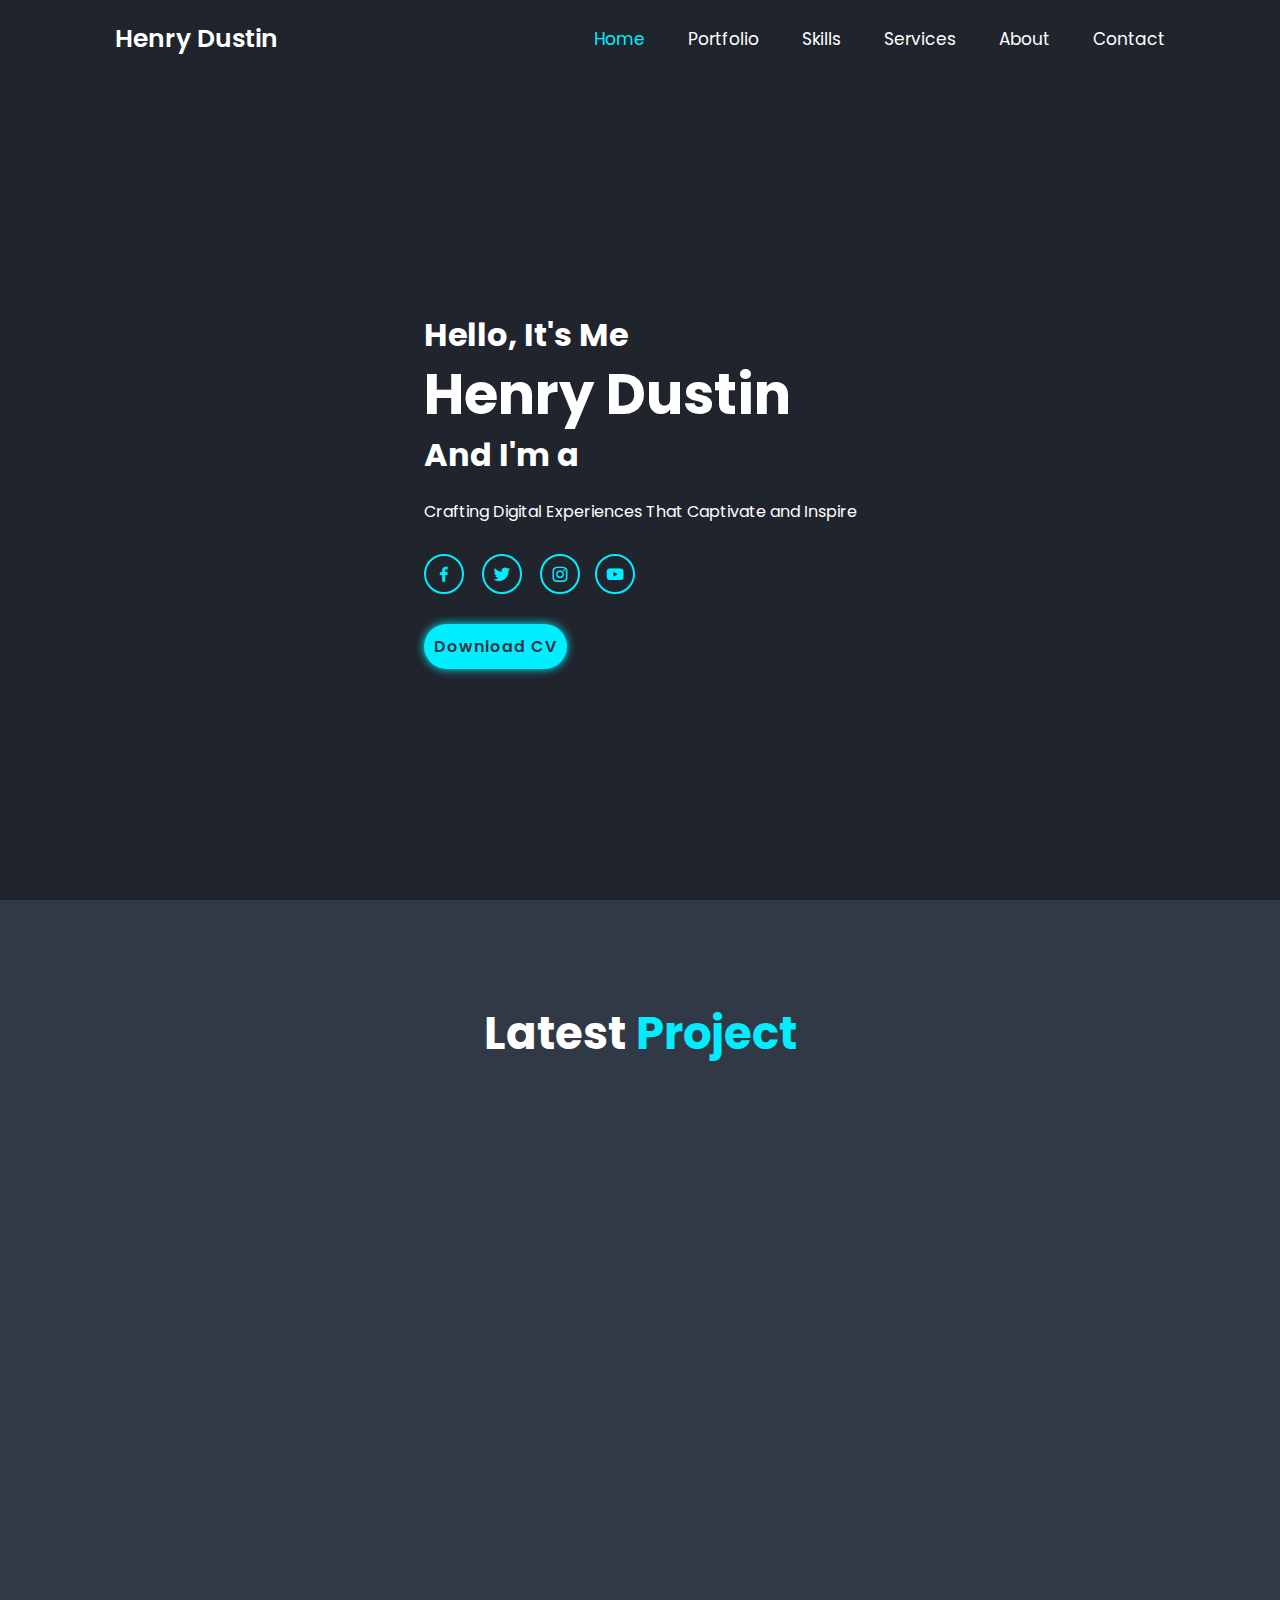
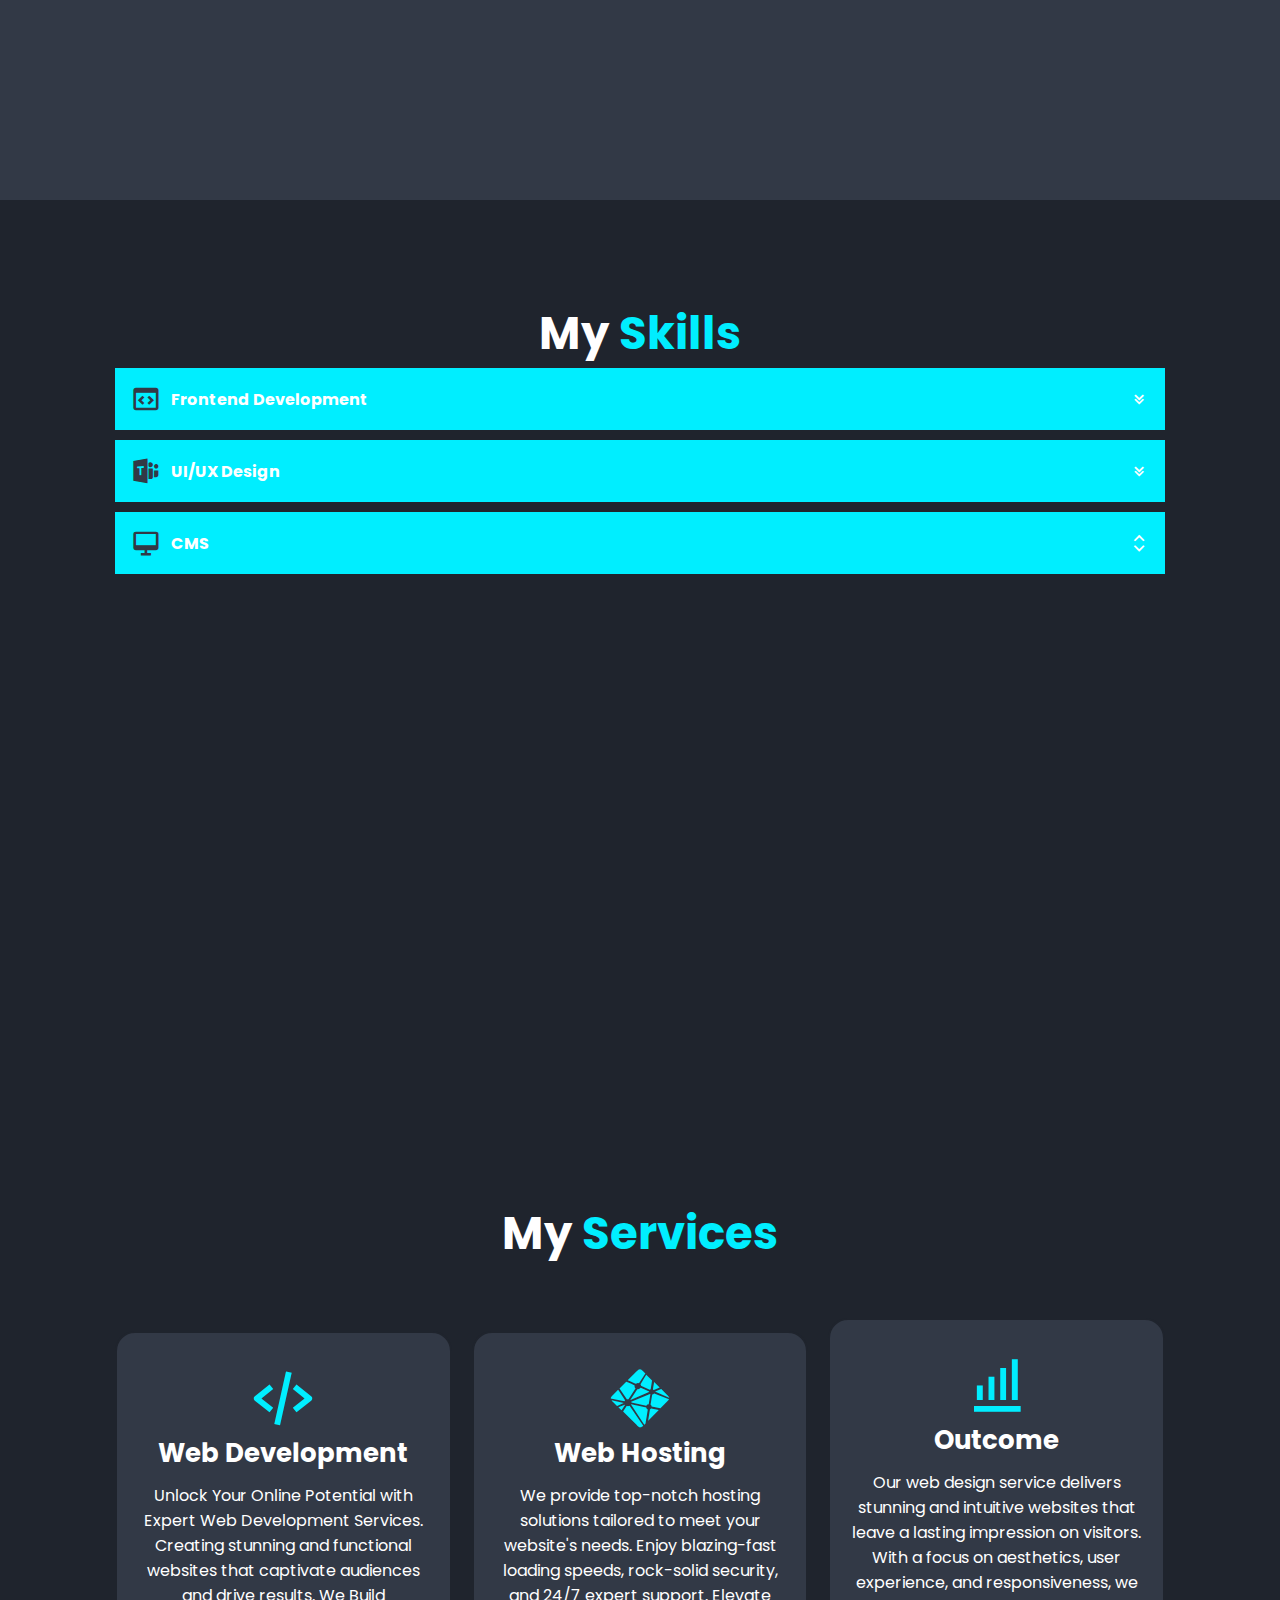
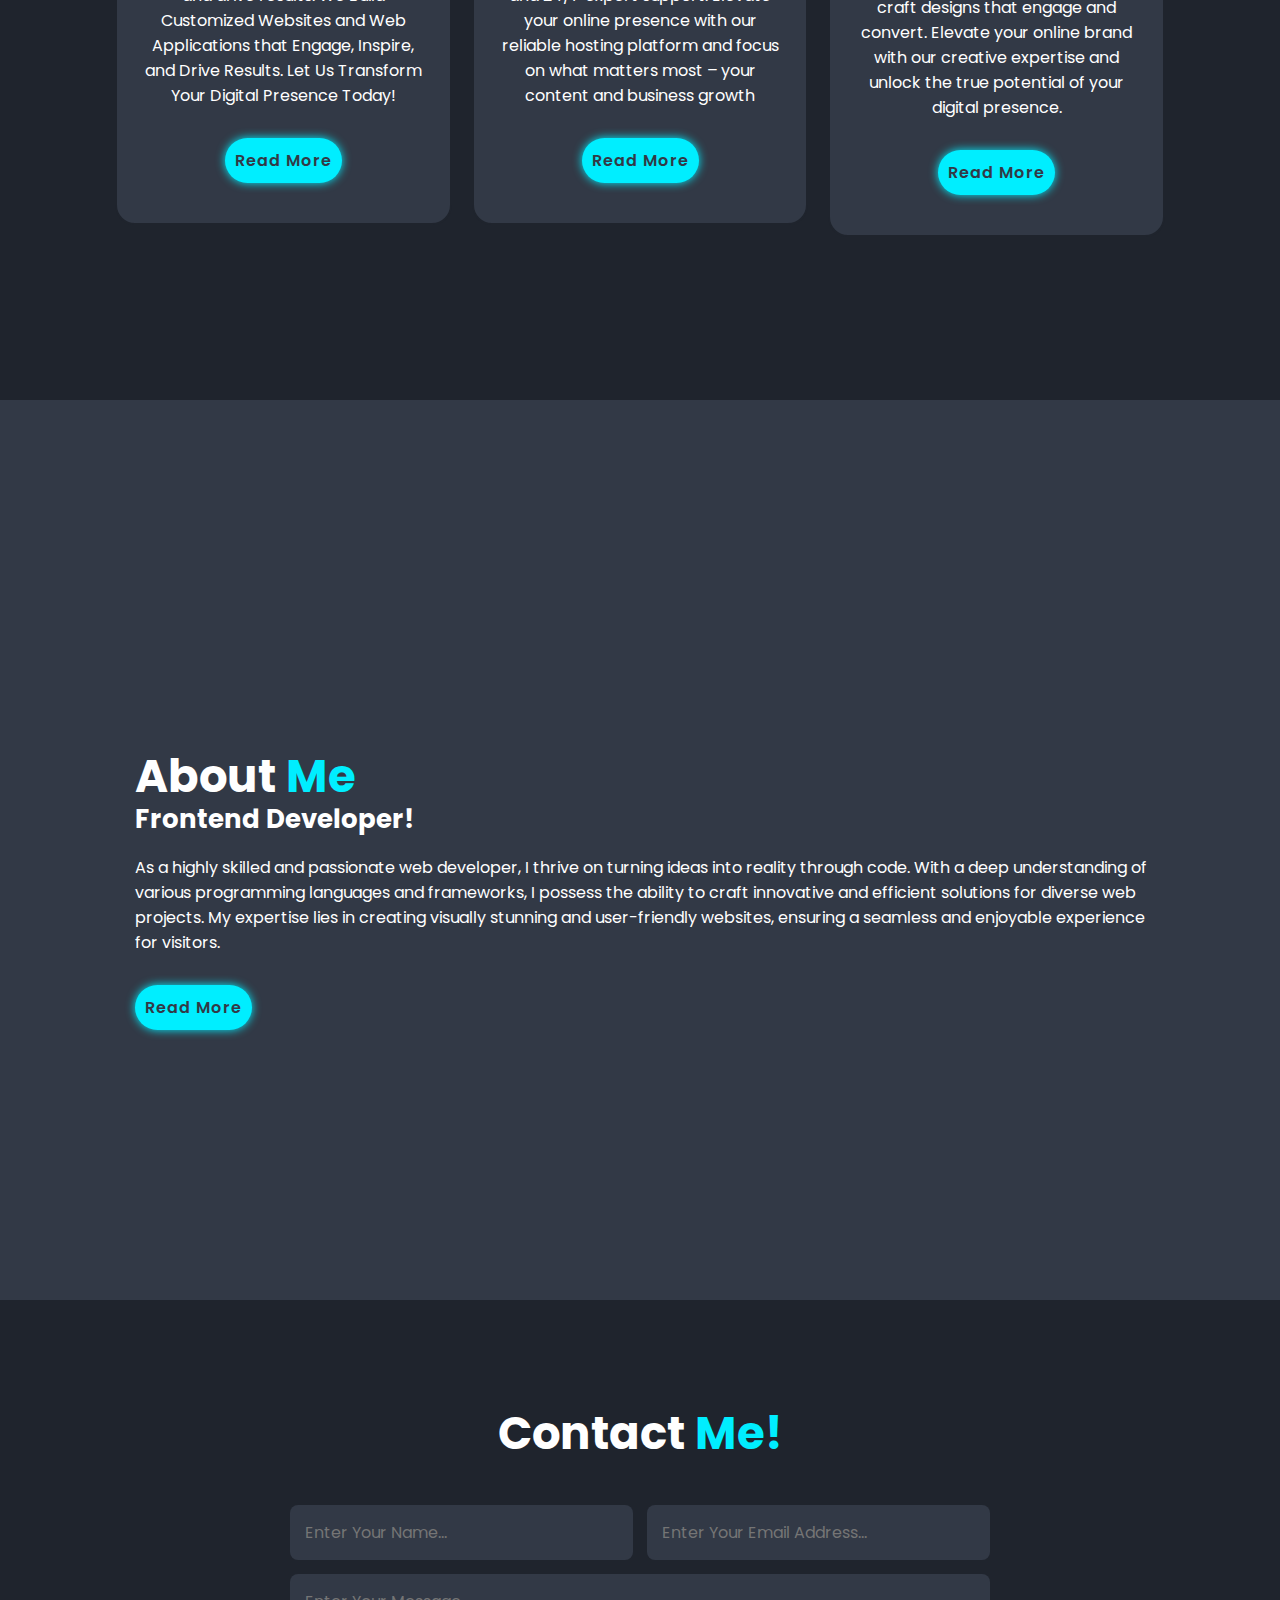
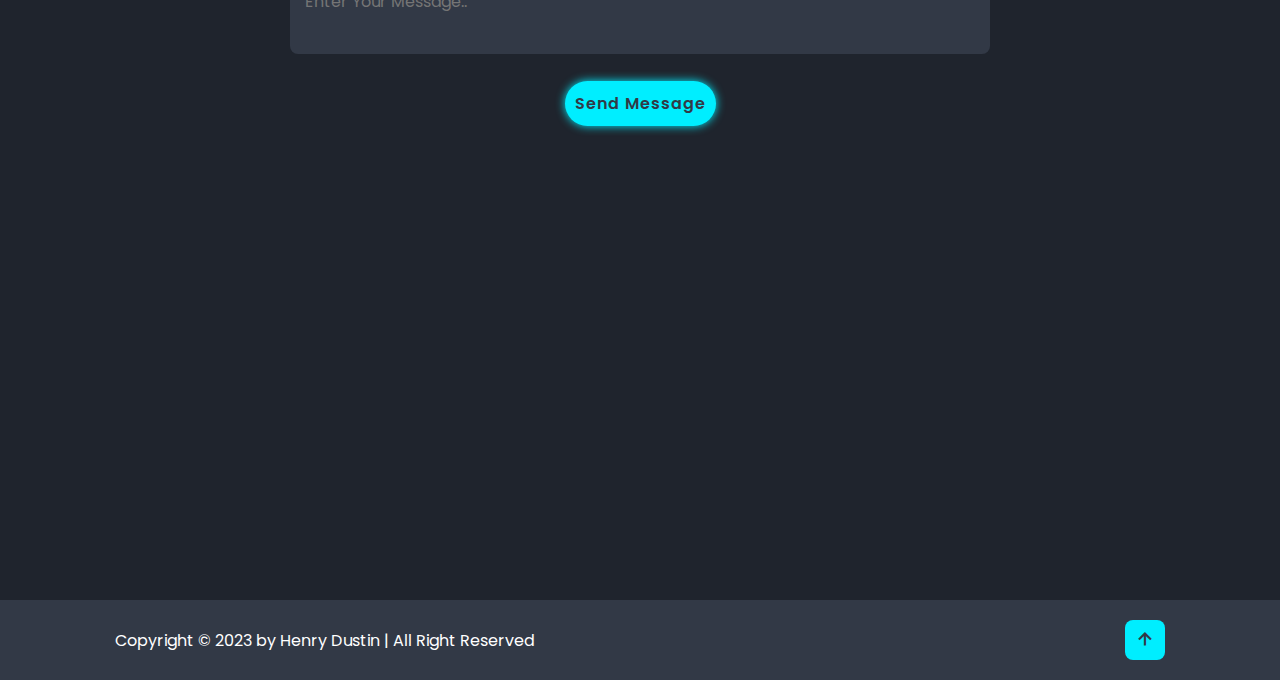
==== index.html @ 0ea4df70 "updated form" ====
<!DOCTYPE html>
<html lang="en">
  <head>
    <meta charset="UTF-8" />
    <meta http-equiv="X-UA-Compatible" content="IE=edge" />
    <meta name="viewport" content="width=device-width, initial-scale=1.0" />
    <title>Henry Dustin | Web Designer</title>
    <link rel="icon" type="image/x-icon" href="./images/henry dustin.png">

    <!-- box icons -->
    <link
      href="https://unpkg.com/boxicons@2.1.4/css/boxicons.min.css"
      rel="stylesheet"
    />

    <!-- custom css -->
    <link rel="stylesheet" href="css/style.css" />
  </head>

  <body>
    <!-- header design -->
      <header class="header">
        <a href="" class="logo">Henry Dustin</a>
        <i class='bx bx-menu' id="menu-icon"></i>

        <nav class="navbar">
         <a href="#home" class="active">Home</a>
         <a href="#portfolio">Portfolio</a>
         <a href="#skills">Skills</a> 
         <a href="#services">Services</a>
         <a href="#about">About</a>
         <a href="#contact">Contact</a> 
        </nav>
      </header>
    <!-- home section design -->
<section class="home" id="home">
  <div class="home-content">
    <h3>Hello, It's Me</h3>
    <h1>Henry Dustin</h1>
    <h3>And I'm a <span class="multiple-text"></span></h3>
    <p>Crafting Digital Experiences That Captivate and Inspire</p>
    <div class="social-media">
      <a href="https://www.facebook.com/henry.dustin.73"><i class='bx bxl-facebook'></i></a>
      <a href="https://twitter.com/henry_dust91051"><i class='bx bxl-twitter' ></i></a>
      <a href="https://instagram.com/hen_rydustin/"><i class='bx bxl-instagram'></i>
      <a href="https://www.youtube.com/channel/UCI7Tb4i7Yi3ii_NmzIxStkg"><i class='bx bxl-youtube' ></i></a>
    </div>
    <a href="https://transcendent-pothos-7fd9ff.netlify.app/" class="btn">Download CV</a>
  </div>
  <div class="home-img">
    <img src="images/henry dustin.png" alt="">
  </div>
</section>
    <!-- portfolio section design -->
    <section class="portfolio" id="portfolio">
      <h2 class="heading">Latest <span>Project</span>
      </h2>

      <div class="portfolio-container">
        <div class="portfolio-box">
          <img src="./images/pexels-designecologist-1779487.jpg" alt="">
          <div class="portfolio-layer">
            <h4>Responsive Card</h4>
            <p>Engage and Delight with Responsive Card Design</p>
            <a href="https://subtle-unicorn-ae57a9.netlify.app/"><i class='bx bx-link-external'></i></a>
          </div>
        </div>

        <div class="portfolio-box">
         <img src="./images/henry.webp" alt="">
         <div class="portfolio-layer">
           <h4>Web Design</h4>
           <p>Lorem ipsum dolor sit, amet consectetur adipisicing elit.</p>
           <a href="https://transcendent-pothos-7fd9ff.netlify.app/"><i class='bx bx-link-external'></i></a>
         </div>
       </div>

       <div class="portfolio-box">
         <img src="./images/pexels-pixabay-270632.jpg" alt="">
         <div class="portfolio-layer">
           <h4>Web Design</h4>
           <p>Lorem ipsum dolor sit, amet consectetur adipisicing elit.</p>
           <a href="https://transcendent-pothos-7fd9ff.netlify.app/"><i class='bx bx-link-external'></i></a>
         </div>
       </div>

       <div class="portfolio-box">
         <img src="./images/pexels-pixabay-39284.jpg" alt="">
         <div class="portfolio-layer">
           <h4>Web Design</h4>
           <p>Lorem ipsum dolor sit, amet consectetur adipisicing elit.</p>
           <a href="https://transcendent-pothos-7fd9ff.netlify.app/"><i class='bx bx-link-external'></i></a>
         </div>
       </div>

       <div class="portfolio-box">
         <img src="./images/pexels-photo-69432.jpeg" alt="">
         <div class="portfolio-layer">
           <h4>Web Design</h4>
           <p>Lorem ipsum dolor sit, amet consectetur adipisicing elit.</p>
           <a href="https://transcendent-pothos-7fd9ff.netlify.app/"><i class='bx bx-link-external'></i></a>
         </div>
       </div>

       <div class="portfolio-box">
         <img src="./images/pexels-designecologist-1779487.jpg" alt="">
         <div class="portfolio-layer">
           <h4>Web Design</h4>
           <p>Lorem ipsum dolor sit, amet consectetur adipisicing elit.</p>
           <a href="https://transcendent-pothos-7fd9ff.netlify.app/"><i class='bx bx-link-external'></i></a>
         </div>
       </div>
      </div>
    </section>
    <!--skills-->
<section class="skills" id="skills">
  <h2 class="heading">My <span>Skills</span></h2>
  <div class="container">
    <!--start-->
    <div class="skill">
  <div class="head">
    <div class="left">
      <i class='bx bx-code-block'></i> 
         <h4>Frontend Development</h4>
    </div>
    <i class='bx bx-chevrons-down' style="font-size: 2rem;"></i> 
   </div>
   <div class="items">
    <div class="item">
      <h5>HTML</h5>
      <div class="progress-area">
        <div class="progress-bar">
          <div class="progress"></div>
        </div>
        <h5>92%</h5>
      </div>
    </div>
    <!--end of items-->
    <div class="item">
      <h5>CSS</h5>
      <div class="progress-area">
        <div class="progress-bar">
          <div class="progress"></div>
        </div>
        <h5>80%</h5>
      </div>
    </div>
    <!--end of items-->
    <div class="item">
      <h5>JavaScript</h5>
      <div class="progress-area">
        <div class="progress-bar">
          <div class="progress"></div>
        </div>
        <h5>70%</h5>
      </div>
    </div>
    <!--end of items-->
     <!--end of items-->
     <div class="item">
      <h5>React</h5>
      <div class="progress-area">
        <div class="progress-bar">
          <div class="progress"></div>
        </div>
        <h5>65%</h5>
      </div>
    </div>
   </div>
    </div>
    <!--ens of skill-->
    <div class="skill">
      <div class="head">
        <div class="left">
          <i class='bx bxl-microsoft-teams'></i>   
             <h4>UI/UX Design</h4>
        </div>
        <i class='bx bx-chevrons-down' style="font-size: 2rem;"></i> 
       </div>
       <div class="items">
        <div class="item">
          <h5>figma</h5>
          <div class="progress-area">
            <div class="progress-bar">
              <div class="progress1"></div>
            </div>
            <h5>92%</h5>
          </div>
        </div>
        <!--end of items-->
        <div class="item">
          <h5>figma</h5>
          <div class="progress-area">
            <div class="progress-bar">
              <div class="progress1"></div>
            </div>
            <h5>92%</h5>
          </div>
        </div>
        <!--end of items-->
        <div class="item">
          <h5>figma</h5>
          <div class="progress-area">
            <div class="progress-bar">
              <div class="progress"></div>
            </div>
            <h5>92%</h5>
          </div>
        </div>
        <!--end of items-->
       </div>
        </div>
        <!--ens of skill-->
        <div class="skill">
          <div class="head">
            <div class="left">
              <i class='bx bx-desktop'></i> 
                 <h4>CMS</h4>
            </div>
            <i class='bx bx-expand-vertical' style="font-size: 2rem;"></i> 
           </div>
           <div class="items">
            <div class="item">
              <h5>Wix</h5>
              <div class="progress-area">
                <div class="progress-bar">
                  <div class="progress"></div>
                </div>
                <h5>92%</h5>
              </div>
            </div>
            <!--end of items-->
            
           </div>
            </div>
            <!--ens of skill-->
  </div>
</section>

    <!-- services section design -->
<section class="services" id="services">
  <h2 class="heading">My <span>Services</span></h2>
  <div class="services-container">
    <div class="services-box">
      <i class='bx bx-code-alt'></i>
      <h3>Web Development</h3>
     <p> Unlock Your Online Potential with Expert Web Development Services. Creating stunning and functional websites that captivate audiences and drive results. We Build Customized Websites and Web Applications that Engage, Inspire, and Drive Results. Let Us Transform Your Digital Presence Today!</p>
     <a href="./web development.html" class="btn">Read More</a>
    </div>

    <div class="services-box">
      <i class='bx bxl-netlify'></i>
      <h3>Web Hosting</h3>
     <p>We provide top-notch hosting solutions tailored to meet your website's needs. Enjoy blazing-fast loading speeds, rock-solid security, and 24/7 expert support. Elevate your online presence with our reliable hosting platform and focus on what matters most – your content and business growth</p>
     <a href="./netlify.html" class="btn">Read More</a>
    </div>

    <div class="services-box">
      <i class='bx bx-bar-chart-alt'></i>
      <h3>Outcome</h3>
     <p>  Our web design service delivers stunning and intuitive websites that leave a lasting impression on visitors. With a focus on aesthetics, user experience, and responsiveness, we craft designs that engage and convert. Elevate your online brand with our creative expertise and unlock the true potential of your digital presence.</p>
     <a href="./outcome.html" class="btn">Read More</a>
    </div>
  </div>
</section>
<!-- about section design -->
<section class="about" id="about">
  <div class="about-img">
    <img src="images/henry dustin.png" alt="">
  </div>
  <div class="about-content">
    <h2 class="heading">About <span>Me</span></h2>
    <h3>Frontend Developer!</h3>
    <p>As a highly skilled and passionate web developer, I thrive on turning ideas into reality through code. With a deep understanding of various programming languages and frameworks, I possess the ability to craft innovative and efficient solutions for diverse web projects. My expertise lies in creating visually stunning and user-friendly websites, ensuring a seamless and enjoyable experience for visitors.
      </p>
      <a href="./About.html" class="btn">Read More</a>
  </div>
</section>
    <!-- contact section design -->
<section class="contact" id="contact">
  <h2 class="heading">Contact <span>Me!</span></h2>

  <form name="contact" method="POST" form action="https://formspree.io/f/mdorzvzl">
    <div class="input-box">
     <input type="text" name="name" placeholder="Enter Your Name..." required/></label>
     

      <input type="email" name="email" placeholder="Enter Your Email Address..."required/></label>
     
    
    
        <textarea name="message" cols="30" row="10" placeholder="Enter Your Message.."required></textarea></label>
    </div>
      <p>
        <button type="submit" class="btn" value="submit">Send Message</button>
      </p>
    </form>
    
</section>
    <!-- footer design -->
     <footer class="footer">
       <div class="footer-text">
         <p>Copyright &copy; 2023 by Henry Dustin | All Right Reserved</p>
       </div>

       <div class="footer-iconTop">
         <a href="#home"><i class='bx bx-up-arrow-alt' ></i></a>
       </div>
     </footer>
    <!-- scroll reveal -->
    <script src="https://unpkg.com/scrollreveal"></script>

    <!-- typed js -->
    <script src="https://cdn.jsdelivr.net/npm/typed.js@2.0.12"></script>

    <!-- custom js -->
    <script src="js/script.js"></script>
  </body>
</html>
---- css/style.css ----
@import url("https://fonts.googleapis.com/css2?family=Poppins:wght@300;400;500;600;700;800;900&display=swap");

* {
  margin: 0;
  padding: 0;
  box-sizing: border-box;
  text-decoration: none;
  border: none;
  outline: none;
  scroll-behavior: smooth;
  font-family: "Poppins", sans-serif;
}

:root {
  --bg-color: #1f242d;
  --second-bg-color: #323946;
  --text-color: #fff;
  --main-color: #0ef;
  --transition: all 300ms ease;
}

*::selection {
  background: var(--main-color);
  color: var(--bg-color);
}

html {
  font-size: 62.5%;
  overflow-x: hidden;
}

body {
  background: var(--bg-color);
  color: var(--text-color);
}

section {
  min-height: 100vh;
  padding: 10rem 9% 2rem;
}

/* BREAKPOINTS */
.header{
  position: fixed;
  top:0;
  left:0;
  width:100%;
  padding: 2rem 9%;
  background: var(--bg-color);
  display: flex;
  justify-content: space-between;
  align-items: center;
  z-index: 100;
}

.header.sticky {
  border-bottom:.1rem soild rgba(0, 0, 0, .2) ;
}

.logo {
 font-size: 2.5rem;
 color: var(--text-color);
 font-weight: 600;
 cursor: default;
}

.navbar a {
  font-size: 1.7rem;
  color: var(--text-color);
  margin-left: 4rem;
  transition: .3s;
}

.navbar a:hover,
.navbar a.active {
  color: var(--main-color);
}

#menu-icon{
  font-size: 3.6rem;
  color: var(--text-color);
  display: none;
}

.home {
  display: flex;
  justify-content: center;
  align-items: center;
}

.home-img img {
  width: 35vw;
  animation: floatImage 4s ease-in-out infinite;
}

@keyframes floatImage {
  0%{
    transform: translateY(0);
  }
  50%{
    transform: translateY(-2.4rem);
  }
  100%{
    transform: translateY(0);
  }
}

.home-content h3{
  font-size:3.2rem;
  font-weight: 700;
}


.home-content h3:nth-of-type(2){
  margin-bottom: 2rem;
}

span {
  color: var(--main-color);
}
.home-content h1{
  font-size: 5.6rem;
  font-weight: 700;
  line-height: 1.3;
}

.home-content p{
  font-size: 1.6rem;
}

.social-media a {
  display: inline-flex;
  justify-content: center;
  align-items: center;
  width: 4rem;
  height: 4rem;
  background: transparent;
  border: .2rem solid var(--main-color);
  border-radius: 50%;
  font-size: 2rem;
  color: var(--main-color);
  margin: 3rem 1.5rem 3rem 0;
  transition: .5s ease;
}

.social-media a:hover {
  background: var(--main-color);
  color: var(--second-bg-color);
  box-shadow: 0 0 1rem var(--main-color);
}

.btn {
 display: inline-block;
 padding: 1rem;
 background: var(--main-color);
 border-radius: 4rem;
 box-shadow: 0 0 1rem var(--main-color);
 font-size: 1.6rem;
 color: var(--second-bg-color);
 letter-spacing: .1rem;
 font-weight: 600;
 transition: .5s ease;
}

.btn:hover {
  box-shadow: none;
}

.about {
  display: flex;
  justify-content: center;
  align-items: center;
  gap: 2rem;
  background: var(--second-bg-color);
}

.about-img img {
  width: 35vw;
}

.heading {
  text-align: center;
  font-size: 4.5rem;
}

.about-content h2 {
  text-align: left;
  line-height:1.2;
}

.about-content h3 {
  font-size: 2.6rem;
  line-height:1.2;
}
.about-content p {
   font-size: 1.6rem;
   margin: 2rem 0 3rem;
}

.services h2{
  margin-bottom: 5rem;
  
}

.services-container {
  display: flex;
  justify-content: center;
  align-items: center;
  flex-wrap: wrap;
  gap: 2rem;
  
}

.services-container .services-box {
  flex: 1 1 30rem;
  background: var(--second-bg-color);
  padding: 3rem 2rem 4rem;
  border-radius: 2rem;
  text-align: center;
  border: .2rem solid var(--bg-color);
  transition: .5s ease;
}

.services-container .services-box:hover {
  border-color: var(--main-color);
  transform: scale(1.02);
}
.services-box i {
  font-size: 7rem;
  color: var(--main-color);
}

.services-box h3{
  font-size: 2.6rem;
}

.services-box p {
  font-size: 1.6rem;
  margin: 1rem 0 3rem;
}

.portfolio {
  background: var(--second-bg-color);
}

.portfolio h2{
  margin-bottom: 4rem;
}

.portfolio-container{
  display: grid;
  grid-template-columns: repeat(3, 1fr);
  align-items: center;
  gap: 2.5rem;
}

.portfolio-container .portfolio-box{
  position: relative;
  border-radius: 2rem;
  box-shadow: 0 0 1rem var(--bg-color);
  overflow: hidden;
  display: flex;
}

.portfolio-box img{
  width: 100%;
  transition: .5s ease;
}

.portfolio-box:hover img{
  transform: scale(1.1);
}

.portfolio-box .portfolio-layer{
  position: absolute;
  bottom: 0;
  left: 0;
  width: 100%;
  height: 100%;
  background: linear-gradient(rgba(0, 0, 0, .1), var(--main-color));
  display: flex;
  justify-content: center;
  align-items: center;
  flex-direction: column;
  text-align: center;
  padding: 0 4rem;
  transform: translateY(100%);
  transition: .5s ease;
}

.portfolio-box:hover .portfolio-layer{
  transform: translateY(0);
}

.portfolio-layer h4{
  font-size: 3rem;
}

.portfolio-layer p{
  font-size: 1.6rem;
  margin: .3rem 0 01rem;
}

.portfolio-layer a{
  display: inline-flex;
  justify-content: center;
  align-items: center;
  width: 5rem;
  height: 5rem;
  background: var(--text-color);
  border-radius: 50%;
}

.portfolio-layer a i {
  font-size: 2rem;
  color: var(--second-bg-color);
}
/*skills section***/

section.skills .container{
   width: 100%;
   background: var(--bg-color);

}
section.skills .container .skill{
  margin-bottom: 1rem;
}
section.skills .skill .head{
  background: var(--main-color);
  display: flex;
  justify-content: space-between;
  align-items: center;
  color: var(--text-color);
  padding: 1.6rem;
  cursor: pointer;
}
section.skills .skill .head h4{
  color: var(--text-color);
}
section.skills .skill .head .left{
  display: flex;
  align-items: center;
  gap: 1rem;
}
section.skills .skill .items{
  display: none;
}
section.skills .container .skill .items.show-items{
  display: block;
}
section.skills .skill .item{
  display: flex;
  flex-direction: column;
  align-items: start;
  gap: 1rem;
  padding: 1.6rem;
  background: var(--second-bg-color);
  margin-bottom: 0.3rem;
  transition: var(--transition);
}
section.skills .skill .item:hover{
  background: darkcyan;
}
section.skills .skill .progress-area{
 width: 100%;
 display: flex;
 align-items: center;
 gap:1rem;
}
section.skills .skill .progress-bar{
  width: 100%;
  height: 1rem;
  background: var(--bg-color);
}
section.skills .skill .progress-bar .progress{
  height: 100%;
  width: 92%;
  background: var(--main-color);
}
section.skills .skill .item:nth-child(2) .progress-bar .progress{
  width: 80%;
}
section.skills .skill .item:nth-child(3) .progress-bar .progress{
  width: 70%;
}
section.skills .skill .item:nth-child(4) .progress-bar .progress{
  width: 65%;
}
section.skills .skill .progress-bar .progress1{
  height: 100%;
  width: 2%;
  background: var(--main-color);
}
section.skills .skill .item:nth-child(2) .progress-bar .progress1{
  width: 8%;
}
section.skills .skill .item:nth-child(3) .progress-bar .progress1{
  width: 5%;
}

.left i {
  color: var(--second-bg-color);
  font-size: 3rem;
}
cl{
  color: var(--second-bg-color);
  font-size: 3rem;
}
.left h4 {
  font-size: 1.6rem;
}
.item h5 {
  font-size: 1.2rem;
}
/*end of skills*/
.contact h2{
  margin-bottom: 3rem;
}

.contact form{
  max-width: 70rem;
  margin: 1rem auto;
  text-align: center;
  margin-bottom: 3rem;
}

.contact form .input-box{
  display: flex;
  justify-content: space-between;
  flex-wrap: wrap;
}

.contact form .input-box input,
.contact form textarea {
  width: 100%;
  padding: 1.5rem;
  font-size: 1.6rem;
  color: var(--text-color);
  background: var(--second-bg-color);
  border-radius: .8rem;
  margin: .7rem 0;
}

.contact form .input-box input {
  width: 49%;
}

.contact form textarea {
  resize: none;
}

.contact form .btn{
  margin-top: 2rem;
  cursor: pointer;
}

.footer {
  display: flex;
  justify-content: space-between;
  align-items: center;
  flex-wrap: wrap;
  padding: 2rem 9%;
  background: var(--second-bg-color);
}

.footer-text p{
  font-size: 1.6rem;
}

.footer-iconTop a{
  display: inline-flex;
  justify-content: center;
  align-items: center;
  padding: .8rem;
  background: var(--main-color);
  border-radius: .8rem;
  transition: -5s ease;
}

.footer-iconTop a:hover{
  box-shadow: 0 0 1rem var(--main-color);
}

.footer-iconTop a i{
  font-size: 2.4rem;
  color: var(--second-bg-color);
}

@media (max-width: 1200px) {
  html{
    font-size: 55%;
  }
}

@media (max-width: 991px){
  .header {
    padding: 2rem 3%;
  }

  section{
    padding: 10rem 3% 2rem;
  }

  .services {
    padding-bottom: 7rem;
  }

  .portfolio {
    padding-bottom: 7rem;
  }

  .contact{
    min-height: auto;
  }

  .footer{
    padding: 2rem 3%;
  }
}
/*skills*/
section.skills .container{
  width: 100%;
}
@media (max-width: 768px){
    #menu-icon{
      display: block;
    }

    .navbar{
      position: absolute;
      top: 100%;
      left: 0;
      width: 100%;
      padding: 1rem 3%;
      background: var(--bg-color);
      border-top: .1rem solid rgba(0, 0, 0, .2);
      box-shadow: 0 .5rem 1rem rgba(0, 0, 0, .2);
      display: none;
    }

    .navbar.active {
      display: block;
    }

    .navbar a {
      display: block;
      font-size: 2rem;
      margin: 3rem 0;
    }

    .home{
      flex-direction: column;
    }

    .home-content h3 {
      font-size: 2.6rem;
    }

    .home-content h1 {
      font-size: 5rem;
    }

    .home-img img {
      width: 70vw;
      margin-top: 4rem;
    }

    .about {
      flex-direction: column-reverse;
    }

    .about img{
      width: 70vw;
      margin-top: 4rem;
    }

    .services h2{
      margin-bottom: 3rem;
    }

    .portfolio h2 {
      margin-bottom: 3rem;
    }

    .portfolio-container {
      grid-template-columns: repeat(2, 1fr);
    }
}

@media (max-width: 617px){
  .portfolio-container {
    grid-template-columns: 1fr;
  }
}

@media (max-width: 450px){
  html{
    font-size: 50%;
  }

  .contact form .input-box input {
    width: 100%;
  }
}

@media (max-width: 350px){
  .home-img img{
    width: 90vw;
  }

  .about-img img{
    width: 90vw;
  }

  .footer {
    flex-direction: column-reverse;
  }

  .footer p {
    text-align: center;
    margin-top: 2rem;
  }
}
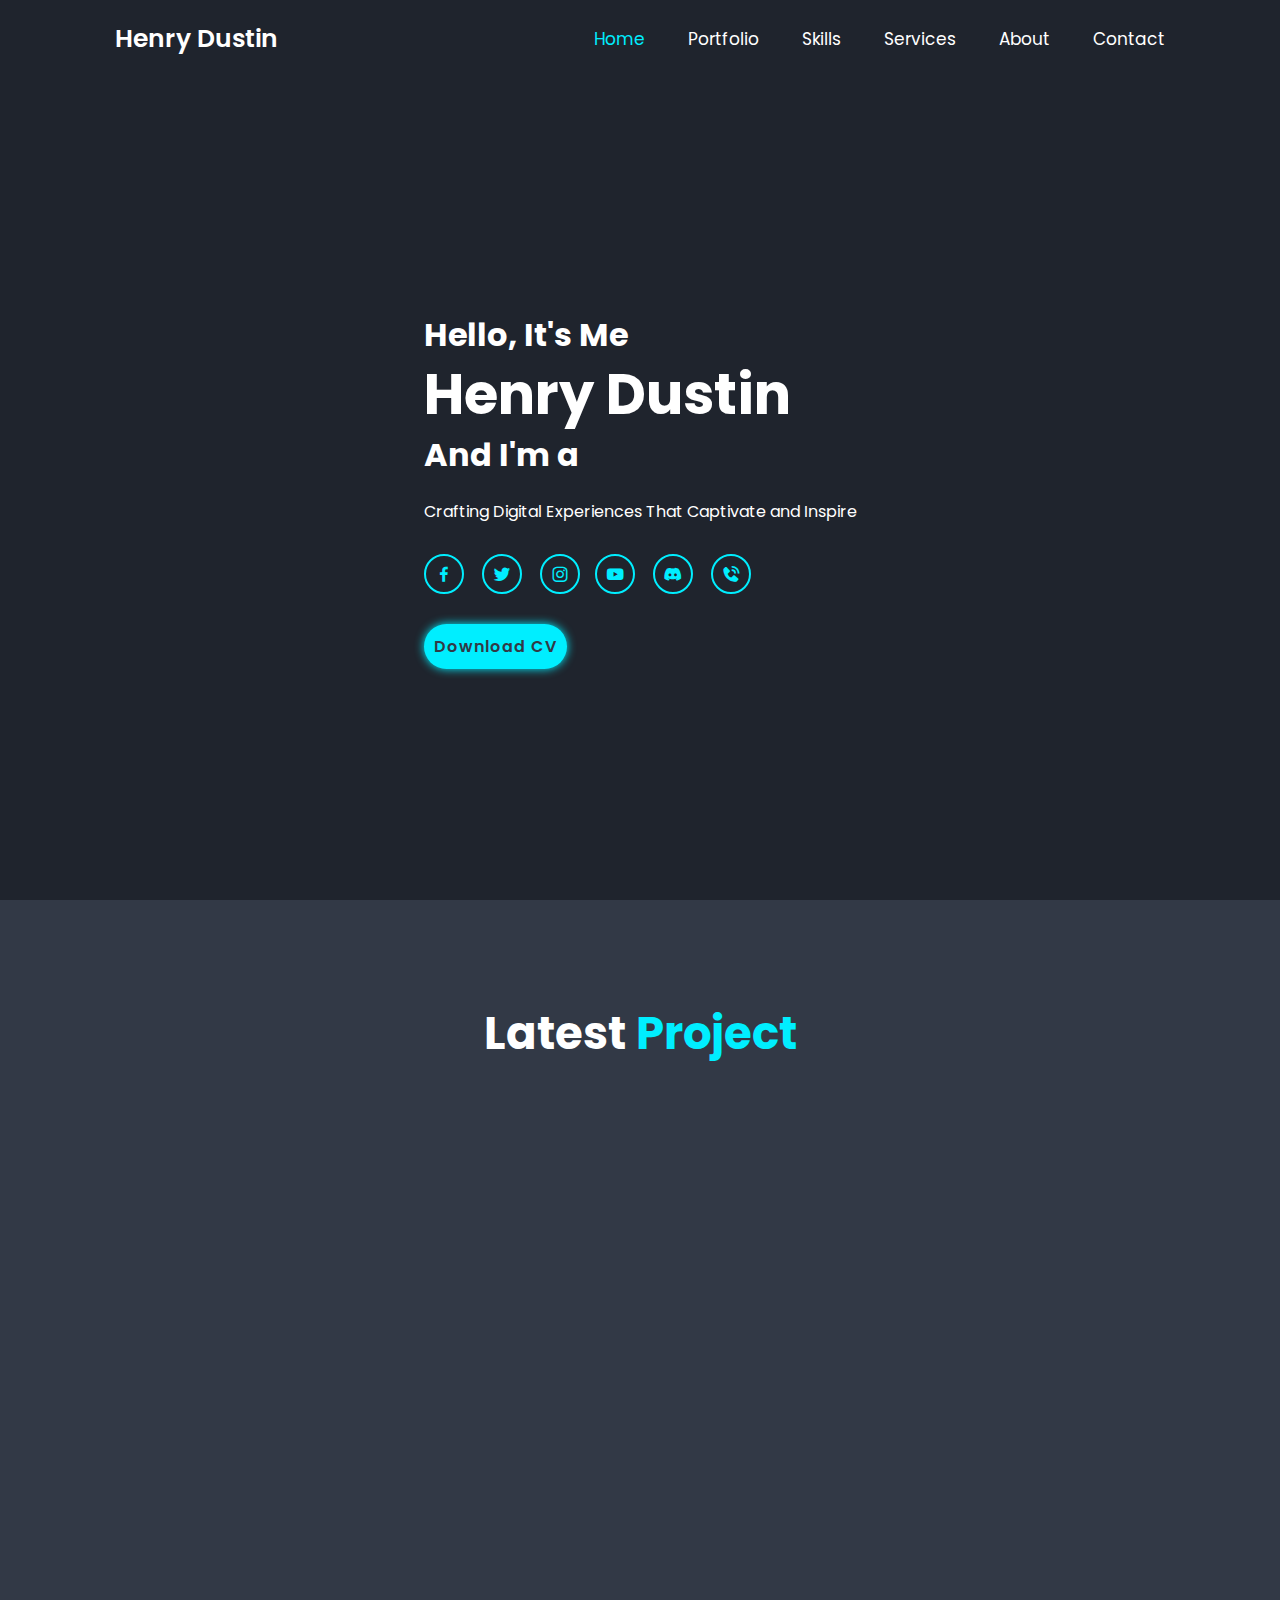
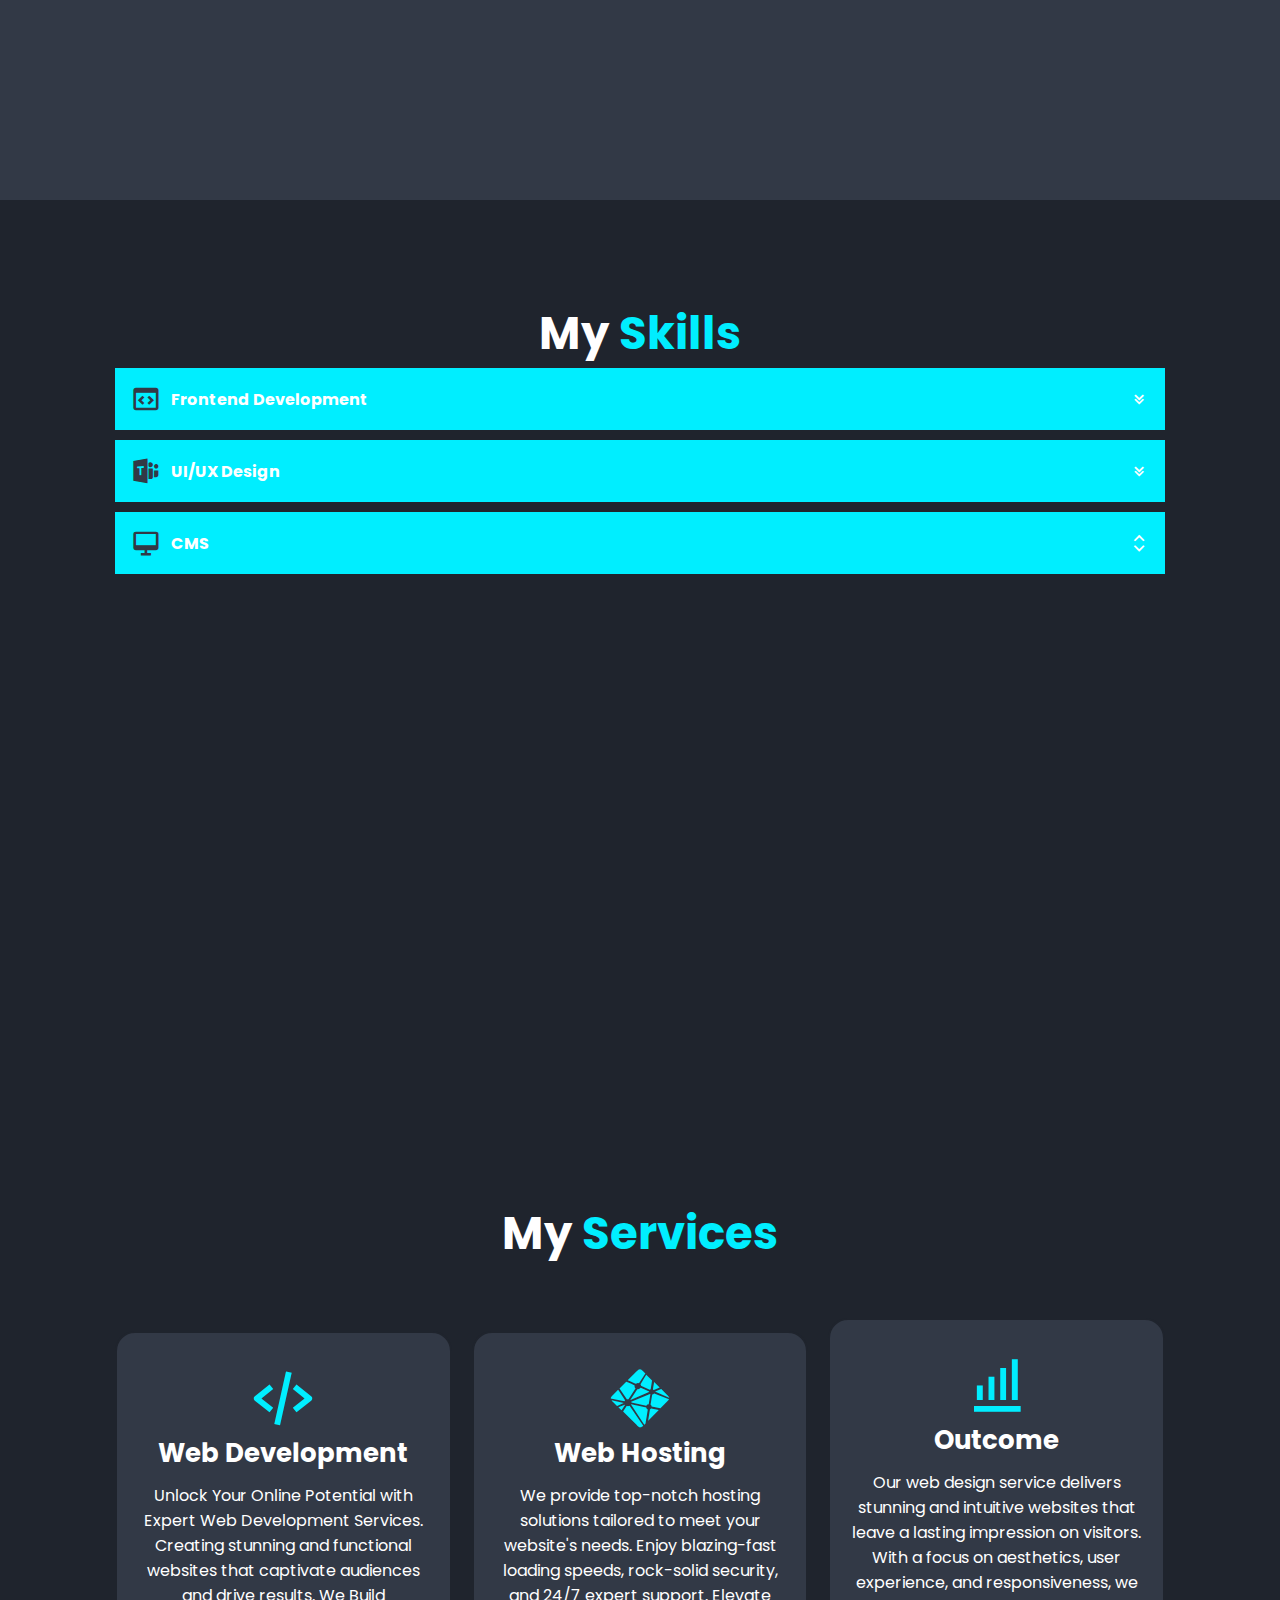
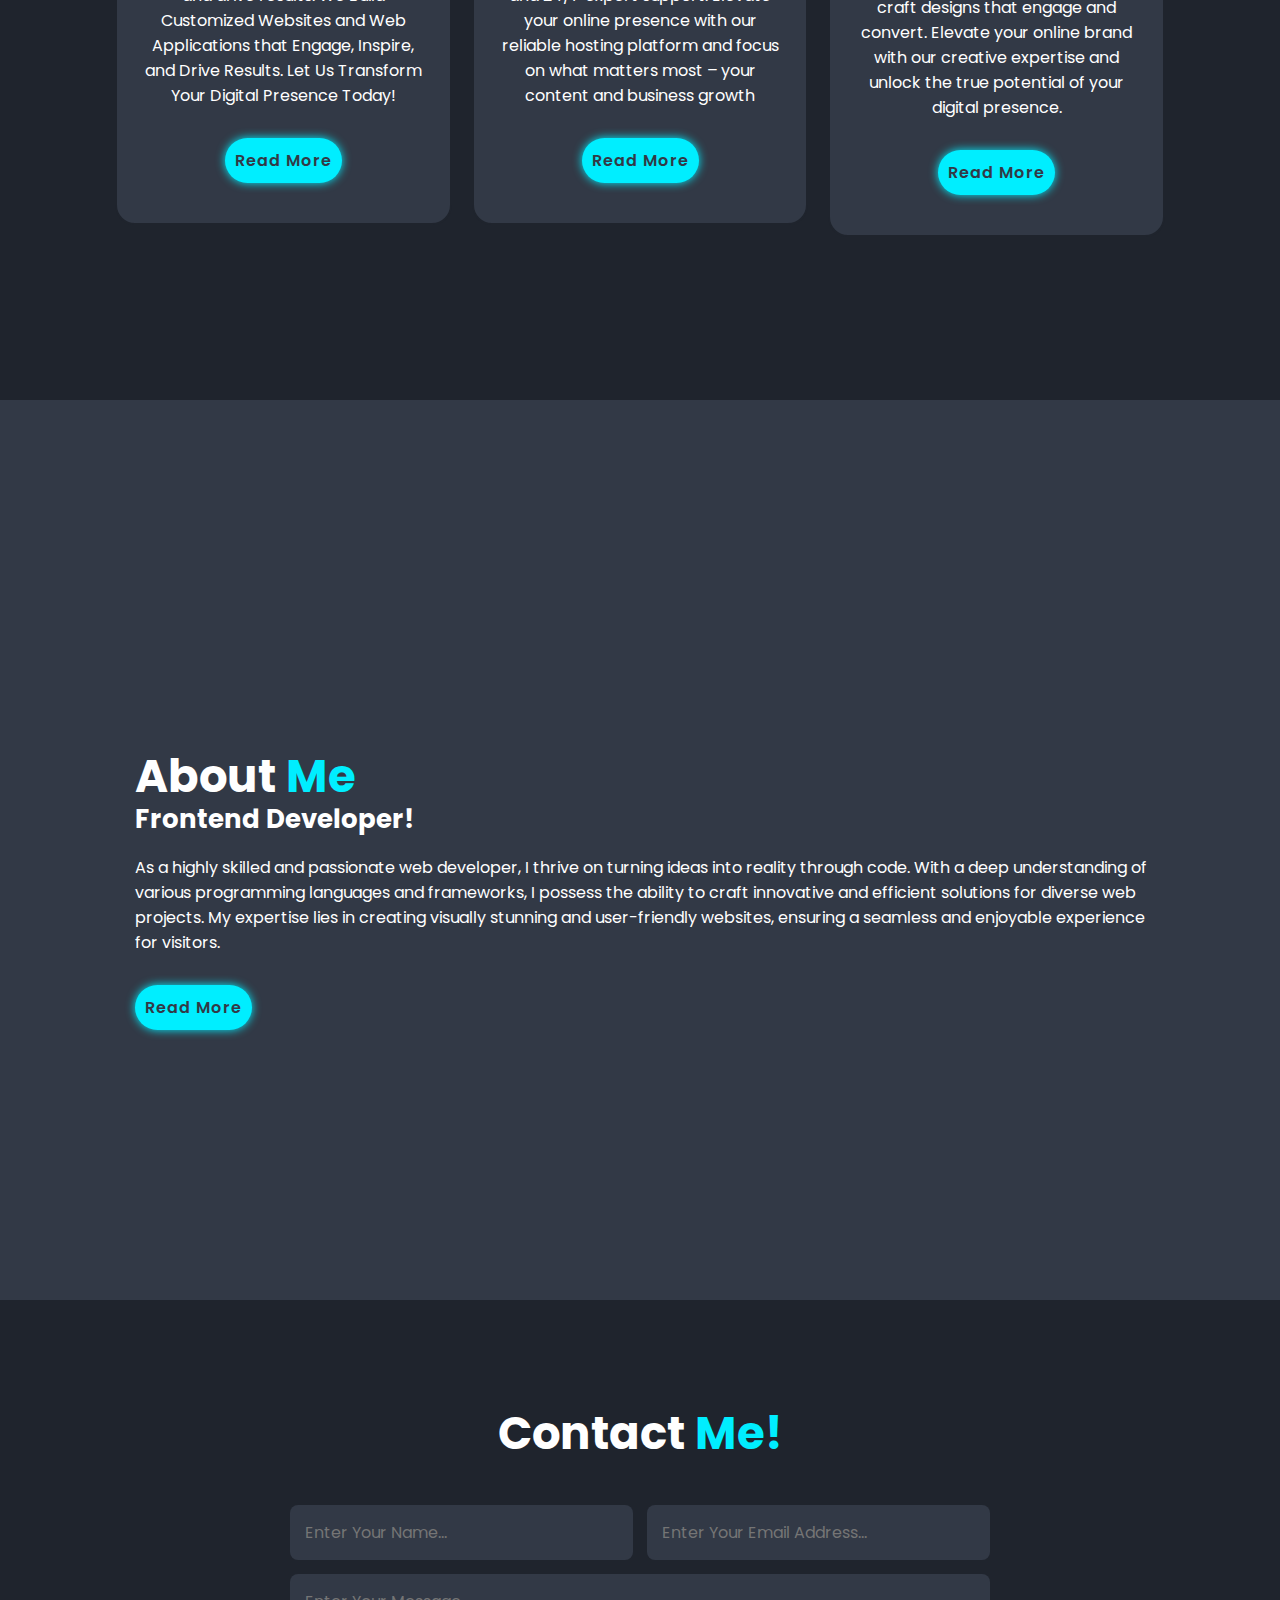
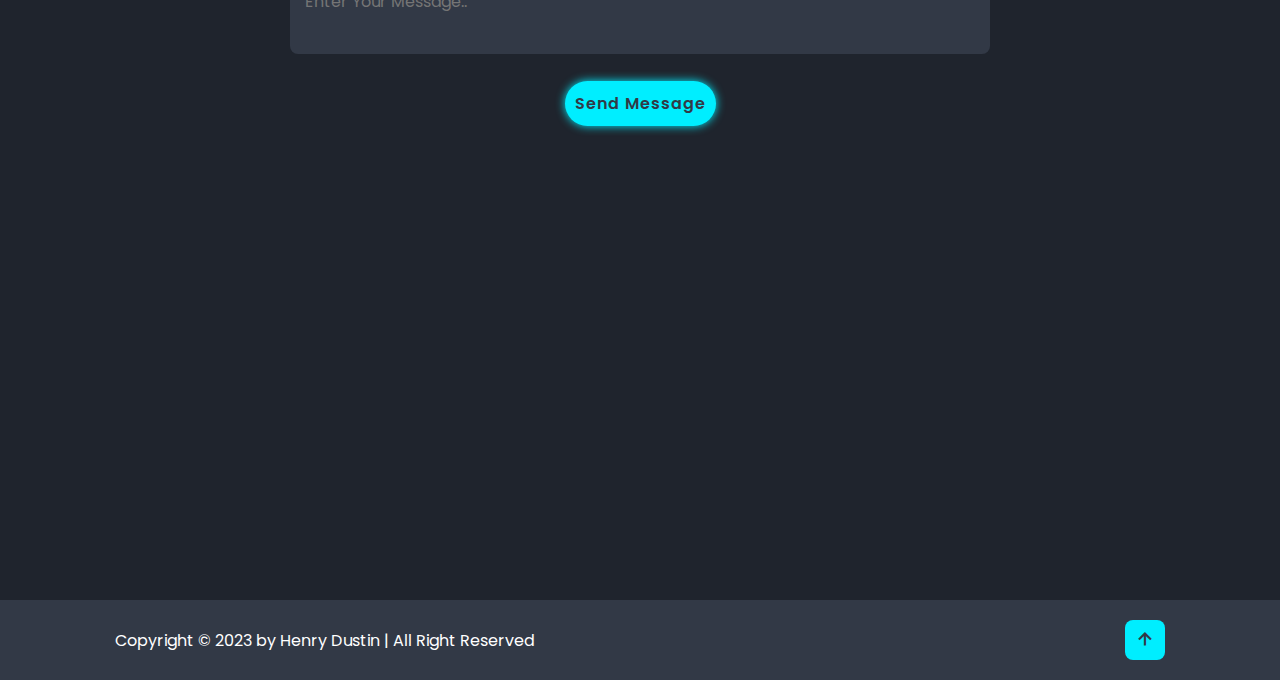
==== commit 29588664: "Merge branch 'master' of https://github.com/HenryDustin/Webp" ====
--- a/index.html
+++ b/index.html
@@ -5,14 +5,17 @@
     <meta http-equiv="X-UA-Compatible" content="IE=edge" />
     <meta name="viewport" content="width=device-width, initial-scale=1.0" />
     <title>Henry Dustin | Web Designer</title>
-    <link rel="icon" type="image/x-icon" href="./images/henry dustin.png">
+    <link rel="icon" type="image/x-icon" href="./images/webdevinsider-website-favicon-white.png">
 
     <!-- box icons -->
     <link
       href="https://unpkg.com/boxicons@2.1.4/css/boxicons.min.css"
       rel="stylesheet"
     />
-
+    <link
+    rel="stylesheet"
+    href="https://cdn.jsdelivr.net/npm/swiper@10/swiper-bundle.min.css"
+  />
     <!-- custom css -->
     <link rel="stylesheet" href="css/style.css" />
   </head>
@@ -44,8 +47,10 @@
       <a href="https://twitter.com/henry_dust91051"><i class='bx bxl-twitter' ></i></a>
       <a href="https://instagram.com/hen_rydustin/"><i class='bx bxl-instagram'></i>
       <a href="https://www.youtube.com/channel/UCI7Tb4i7Yi3ii_NmzIxStkg"><i class='bx bxl-youtube' ></i></a>
-    </div>
-    <a href="https://transcendent-pothos-7fd9ff.netlify.app/" class="btn">Download CV</a>
+       <a href="discordapp.com/users/1076601114746699866"><i class='bx bxl-discord-alt'></i></i></a>
+      <a href="tel:+2349083003271"><i class='bx bxs-phone-call'></i></i></i></a>
+    </div>
+    <a href="./cv/Untitled - Made with DesignCap (1).jpg" download="cv" class="btn">Download CV</a>
   </div>
   <div class="home-img">
     <img src="images/henry dustin.png" alt="">
@@ -276,6 +281,8 @@
       <a href="./About.html" class="btn">Read More</a>
   </div>
 </section>
+
+
     <!-- contact section design -->
 <section class="contact" id="contact">
   <h2 class="heading">Contact <span>Me!</span></h2>
@@ -315,5 +322,7 @@
 
     <!-- custom js -->
     <script src="js/script.js"></script>
+    <script src="https://cdn.jsdelivr.net/npm/swiper@10/swiper-bundle.min.js"></script>
+    
   </body>
 </html>
--- a/css/style.css
+++ b/css/style.css
@@ -413,6 +413,9 @@
   font-size: 1.2rem;
 }
 /*end of skills*/
+
+
+
 .contact h2{
   margin-bottom: 3rem;
 }
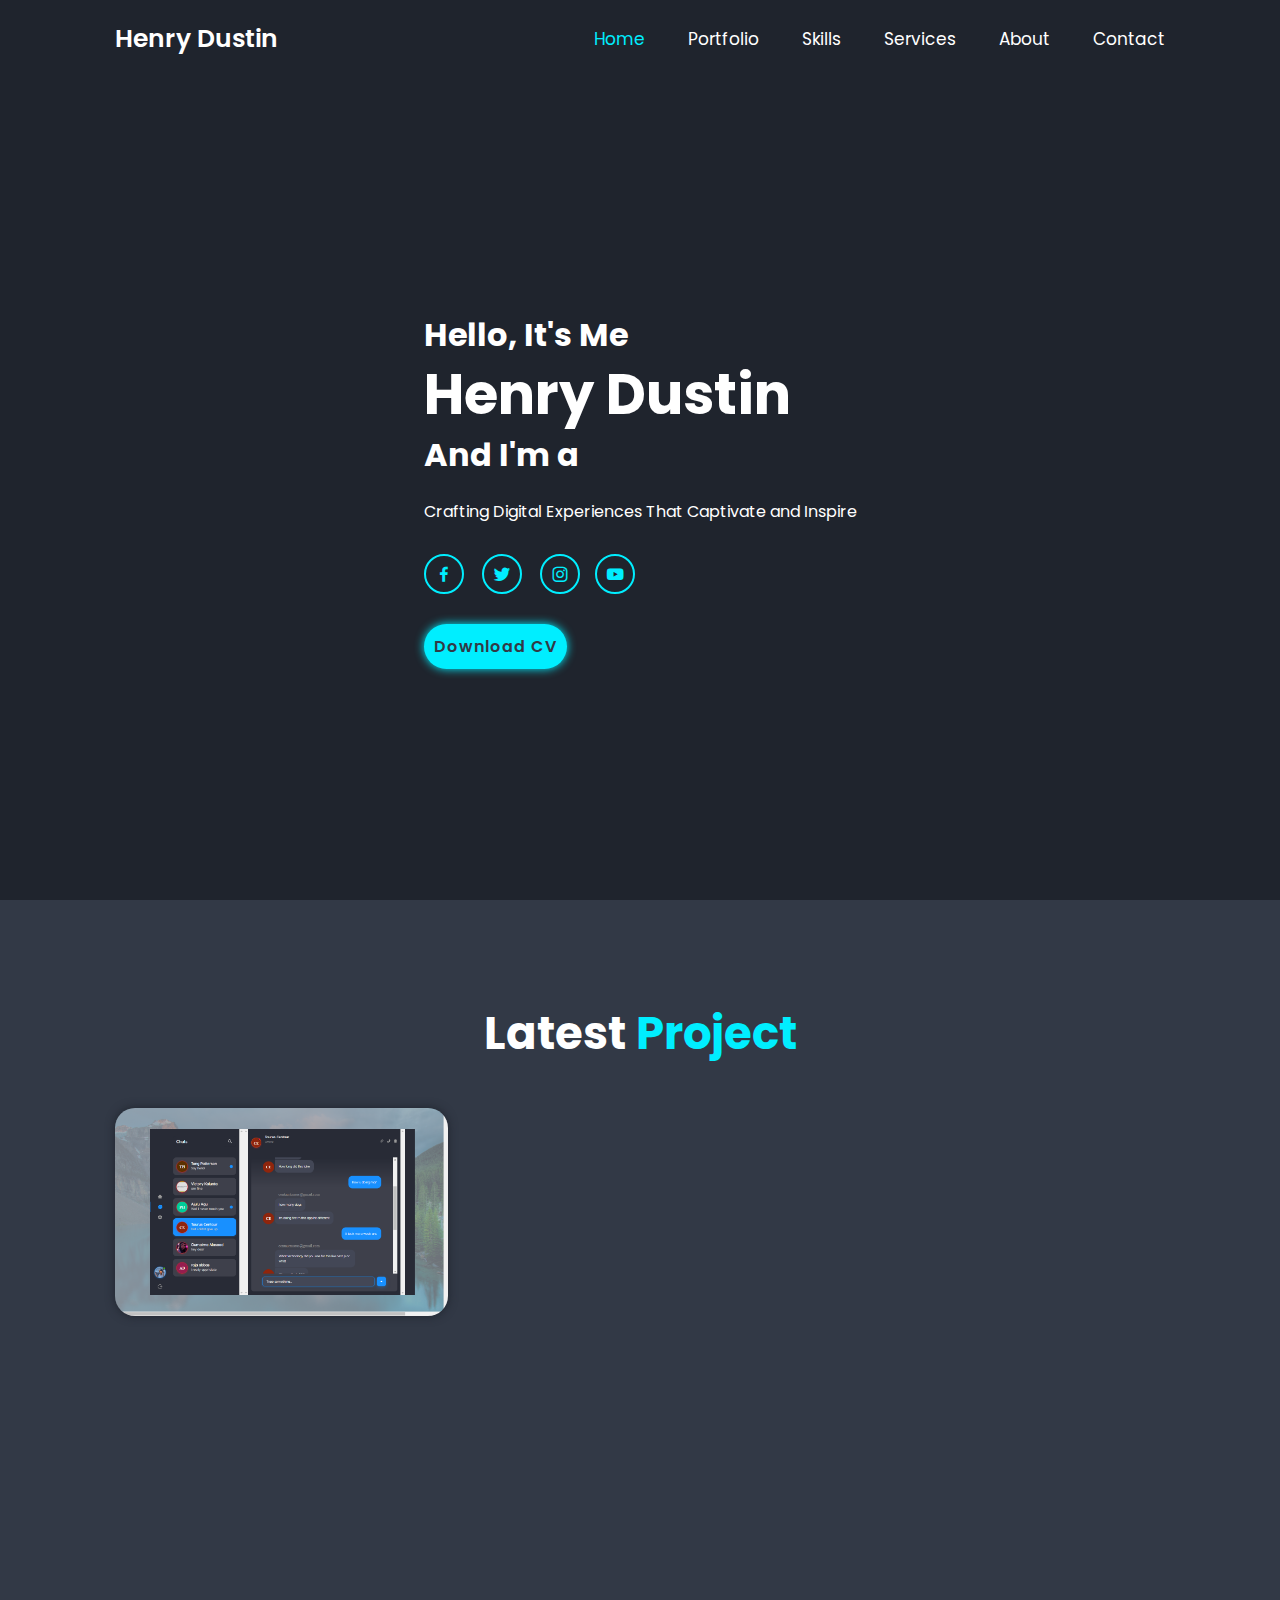
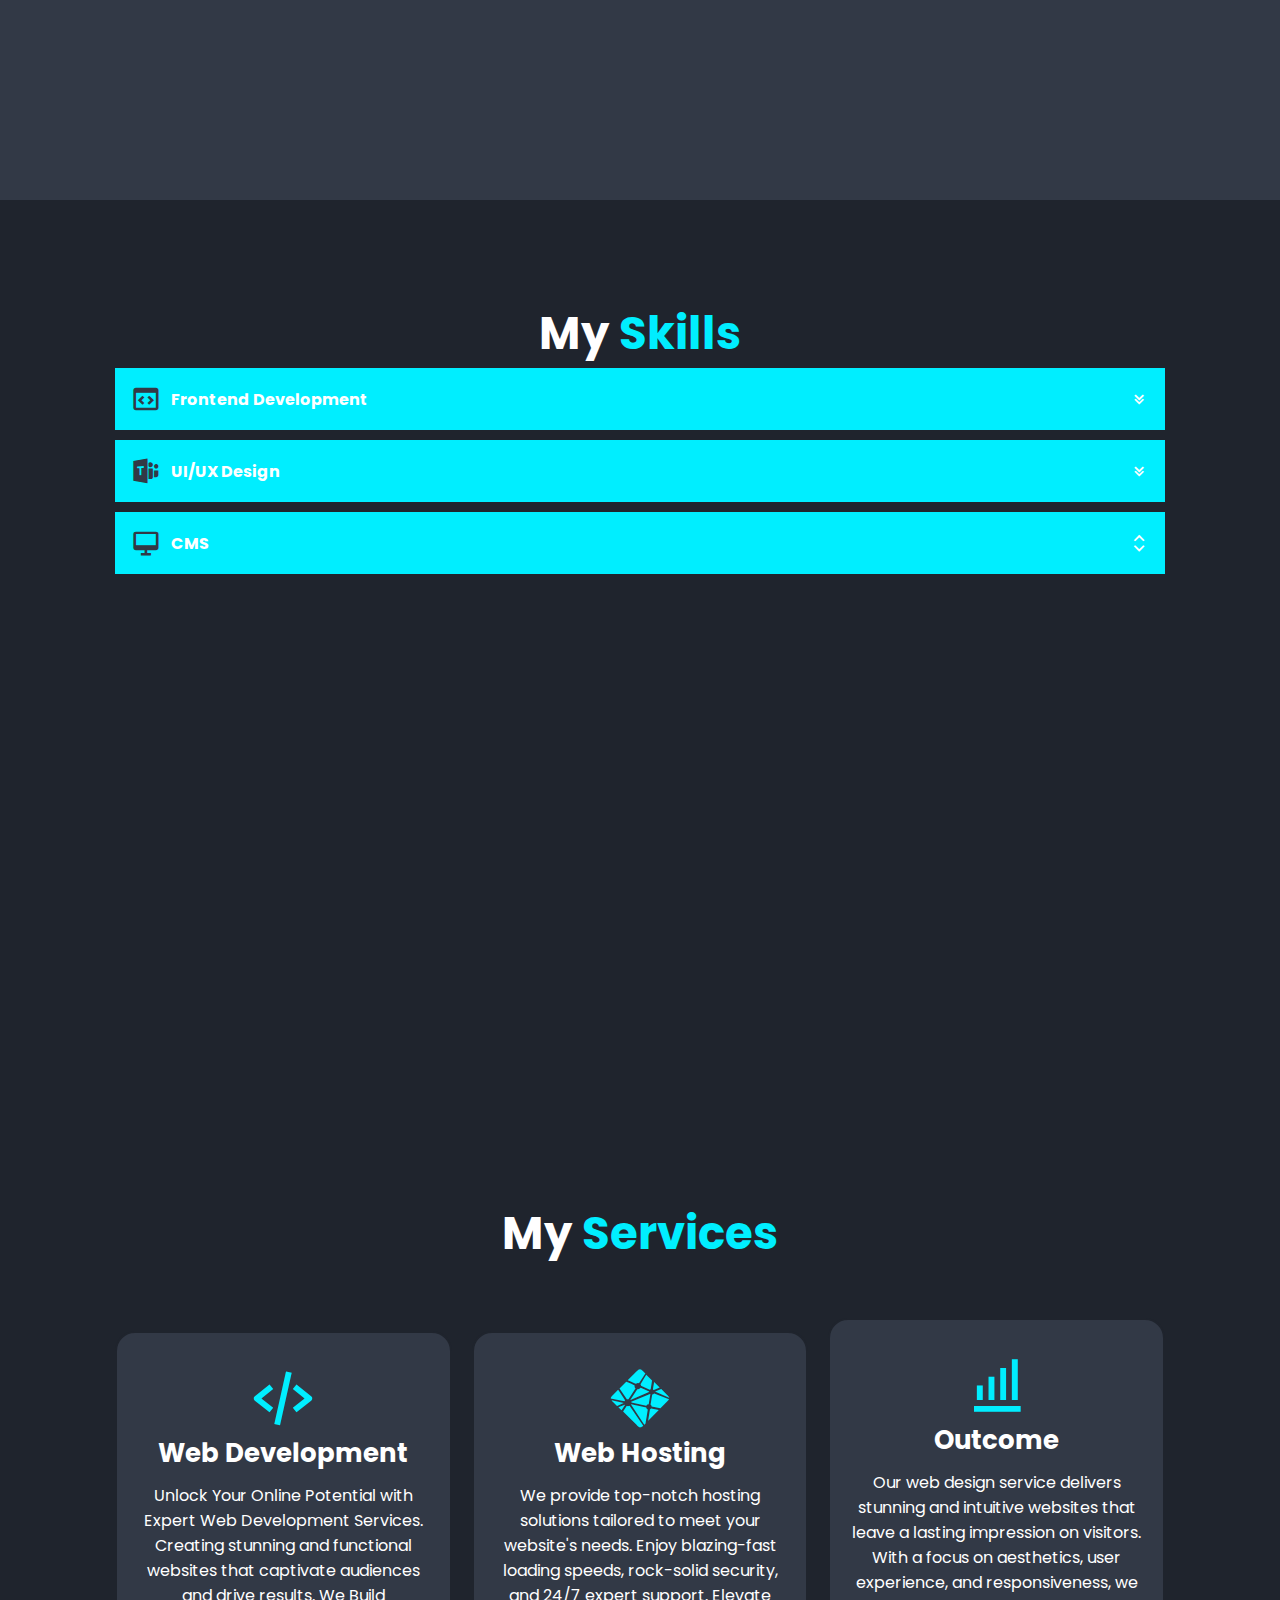
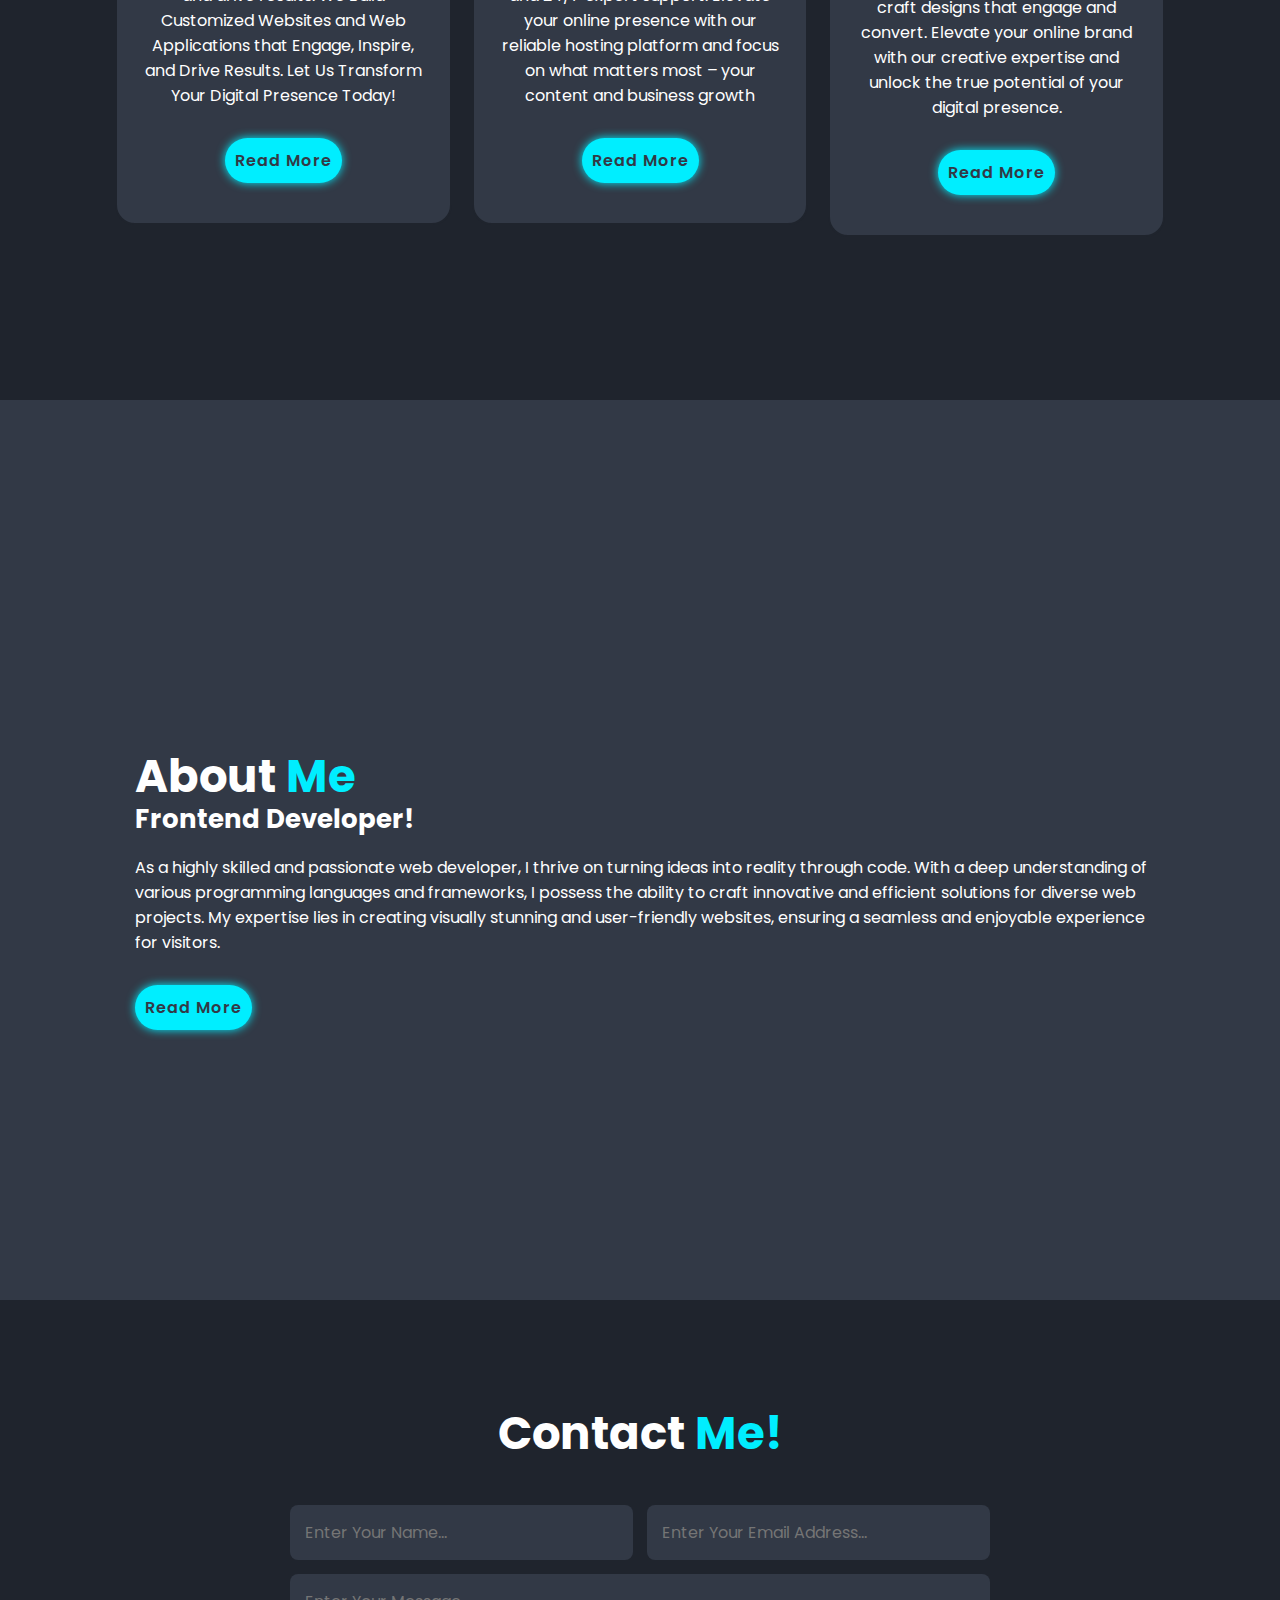
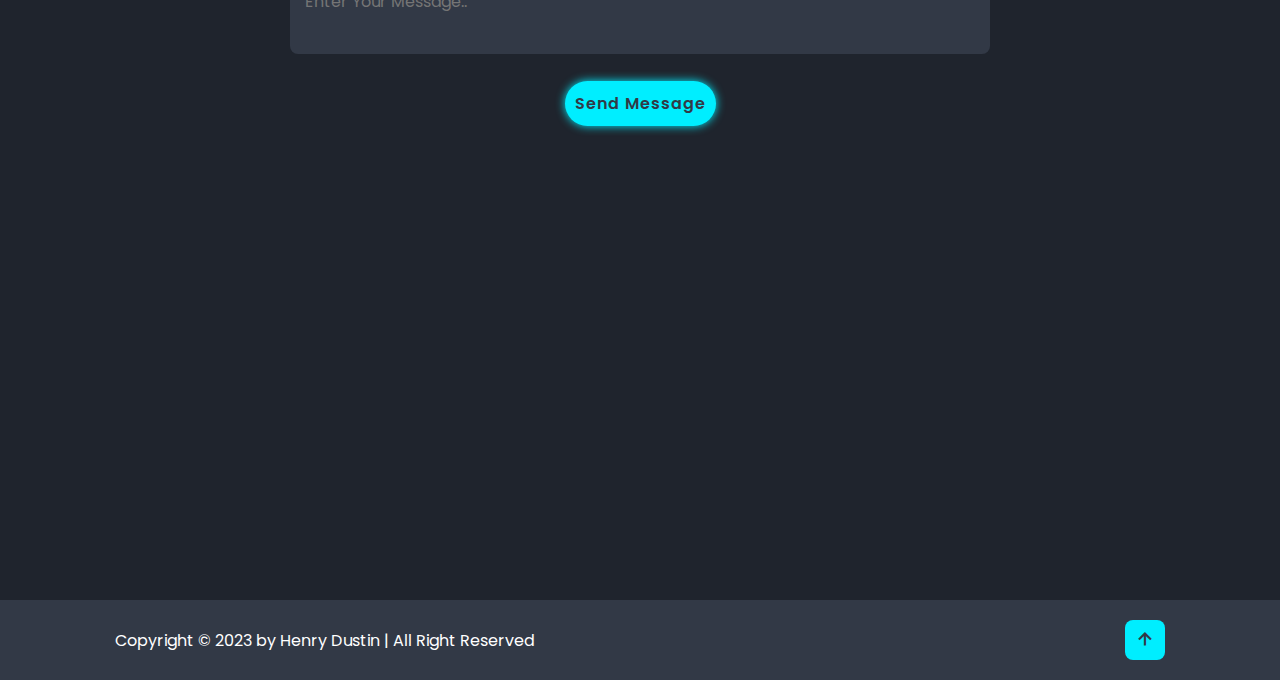
==== commit 9b2127d9: "update" ====
--- a/index.html
+++ b/index.html
@@ -47,8 +47,6 @@
       <a href="https://twitter.com/henry_dust91051"><i class='bx bxl-twitter' ></i></a>
       <a href="https://instagram.com/hen_rydustin/"><i class='bx bxl-instagram'></i>
       <a href="https://www.youtube.com/channel/UCI7Tb4i7Yi3ii_NmzIxStkg"><i class='bx bxl-youtube' ></i></a>
-       <a href="discordapp.com/users/1076601114746699866"><i class='bx bxl-discord-alt'></i></i></a>
-      <a href="tel:+2349083003271"><i class='bx bxs-phone-call'></i></i></i></a>
     </div>
     <a href="./cv/Untitled - Made with DesignCap (1).jpg" download="cv" class="btn">Download CV</a>
   </div>
@@ -63,11 +61,11 @@
 
       <div class="portfolio-container">
         <div class="portfolio-box">
-          <img src="./images/pexels-designecologist-1779487.jpg" alt="">
+          <img src="./images/Screenshot - 9_10_2023 , 12_59_37 AM.png" alt="">
           <div class="portfolio-layer">
-            <h4>Responsive Card</h4>
-            <p>Engage and Delight with Responsive Card Design</p>
-            <a href="https://subtle-unicorn-ae57a9.netlify.app/"><i class='bx bx-link-external'></i></a>
+            <h4>DustinMessenger</h4>
+            <p>pretty chat react typescript</p>
+            <a href="https://dustinmessenger.netlify.app/"><i class='bx bx-link-external'></i></a>
           </div>
         </div>
 
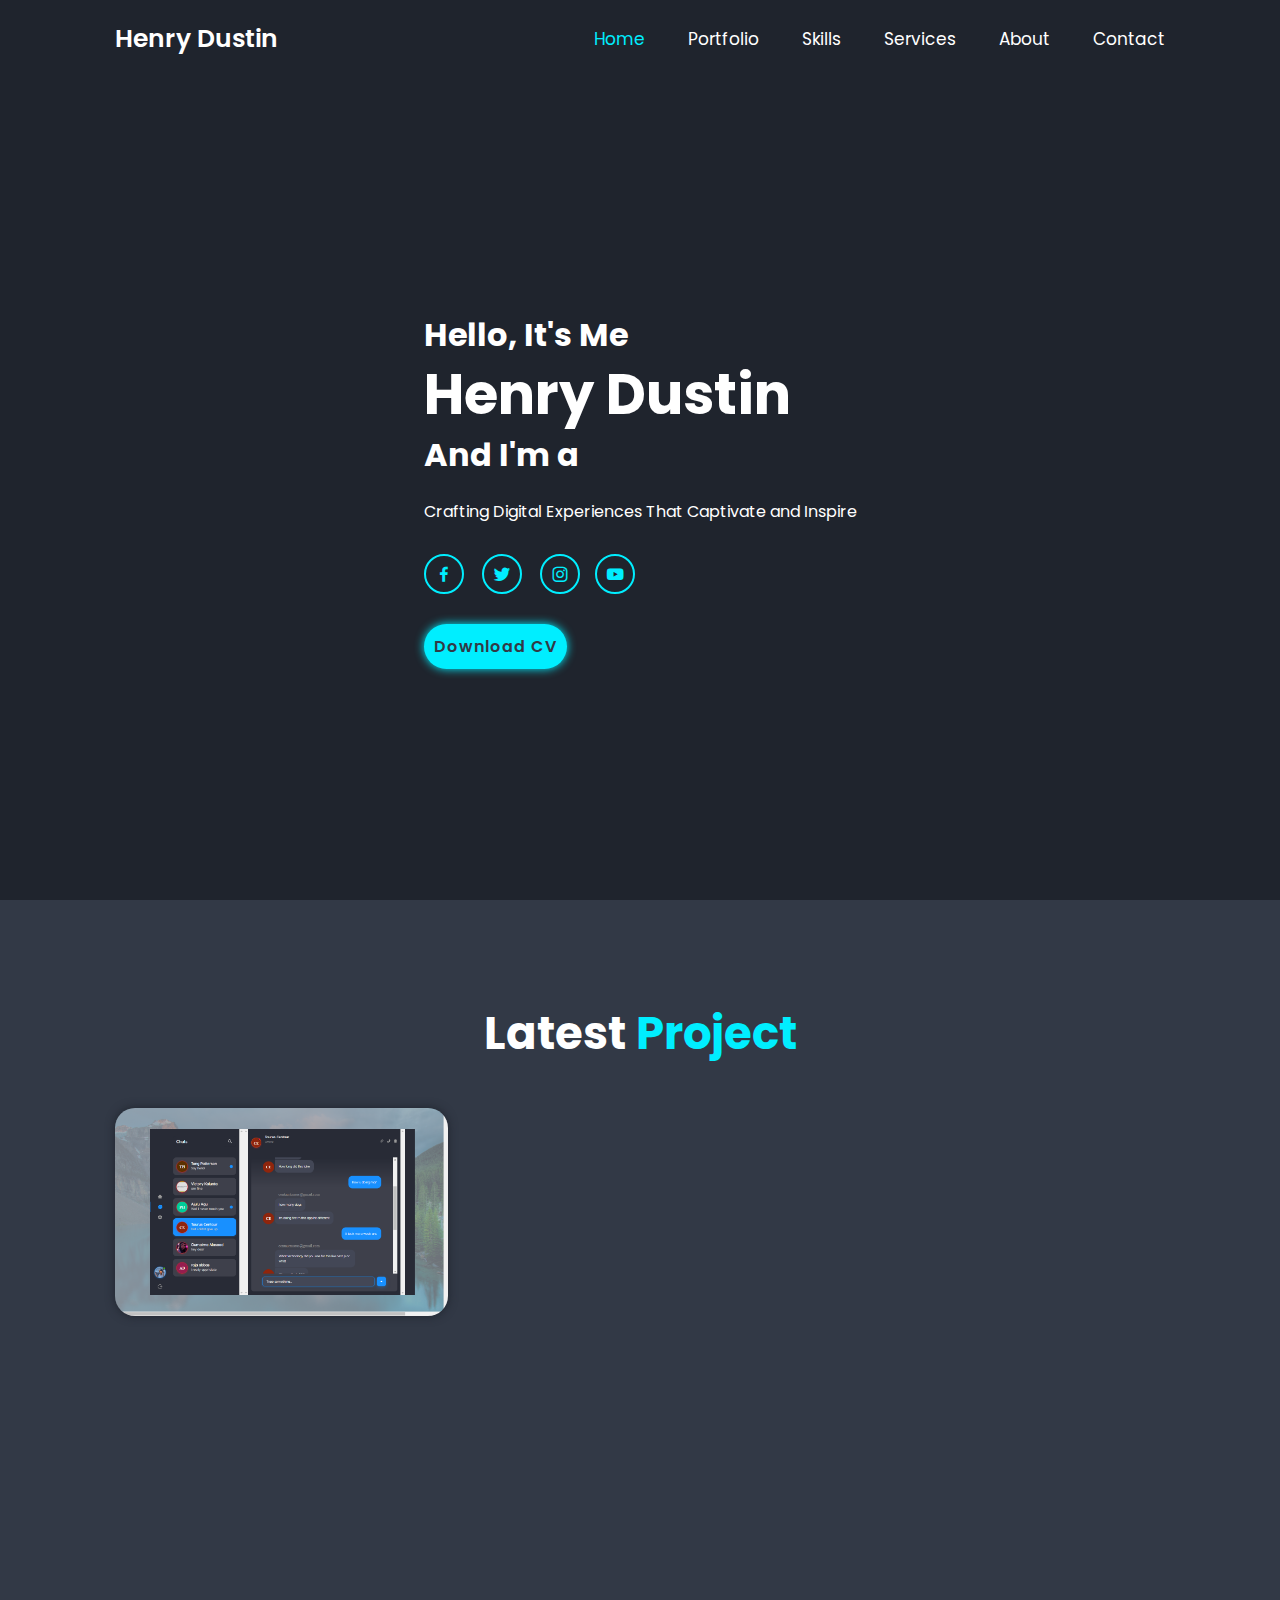
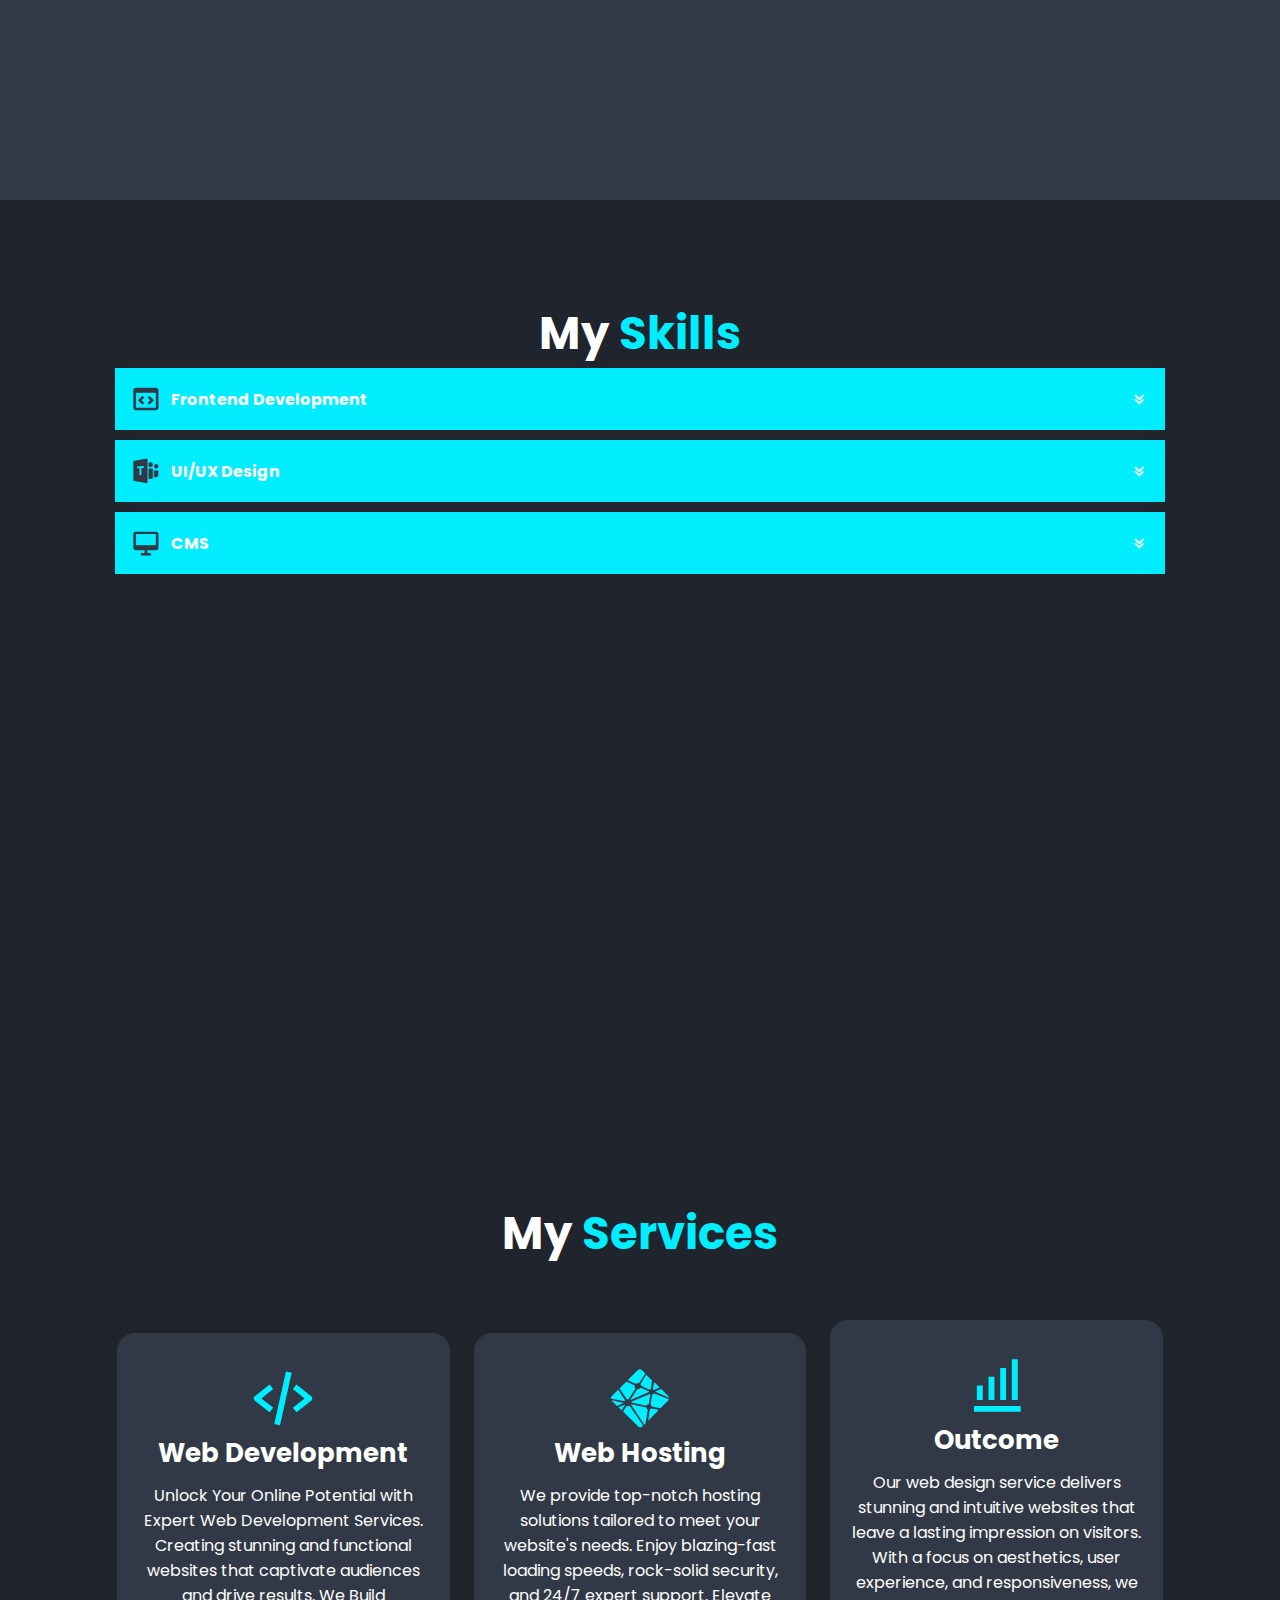
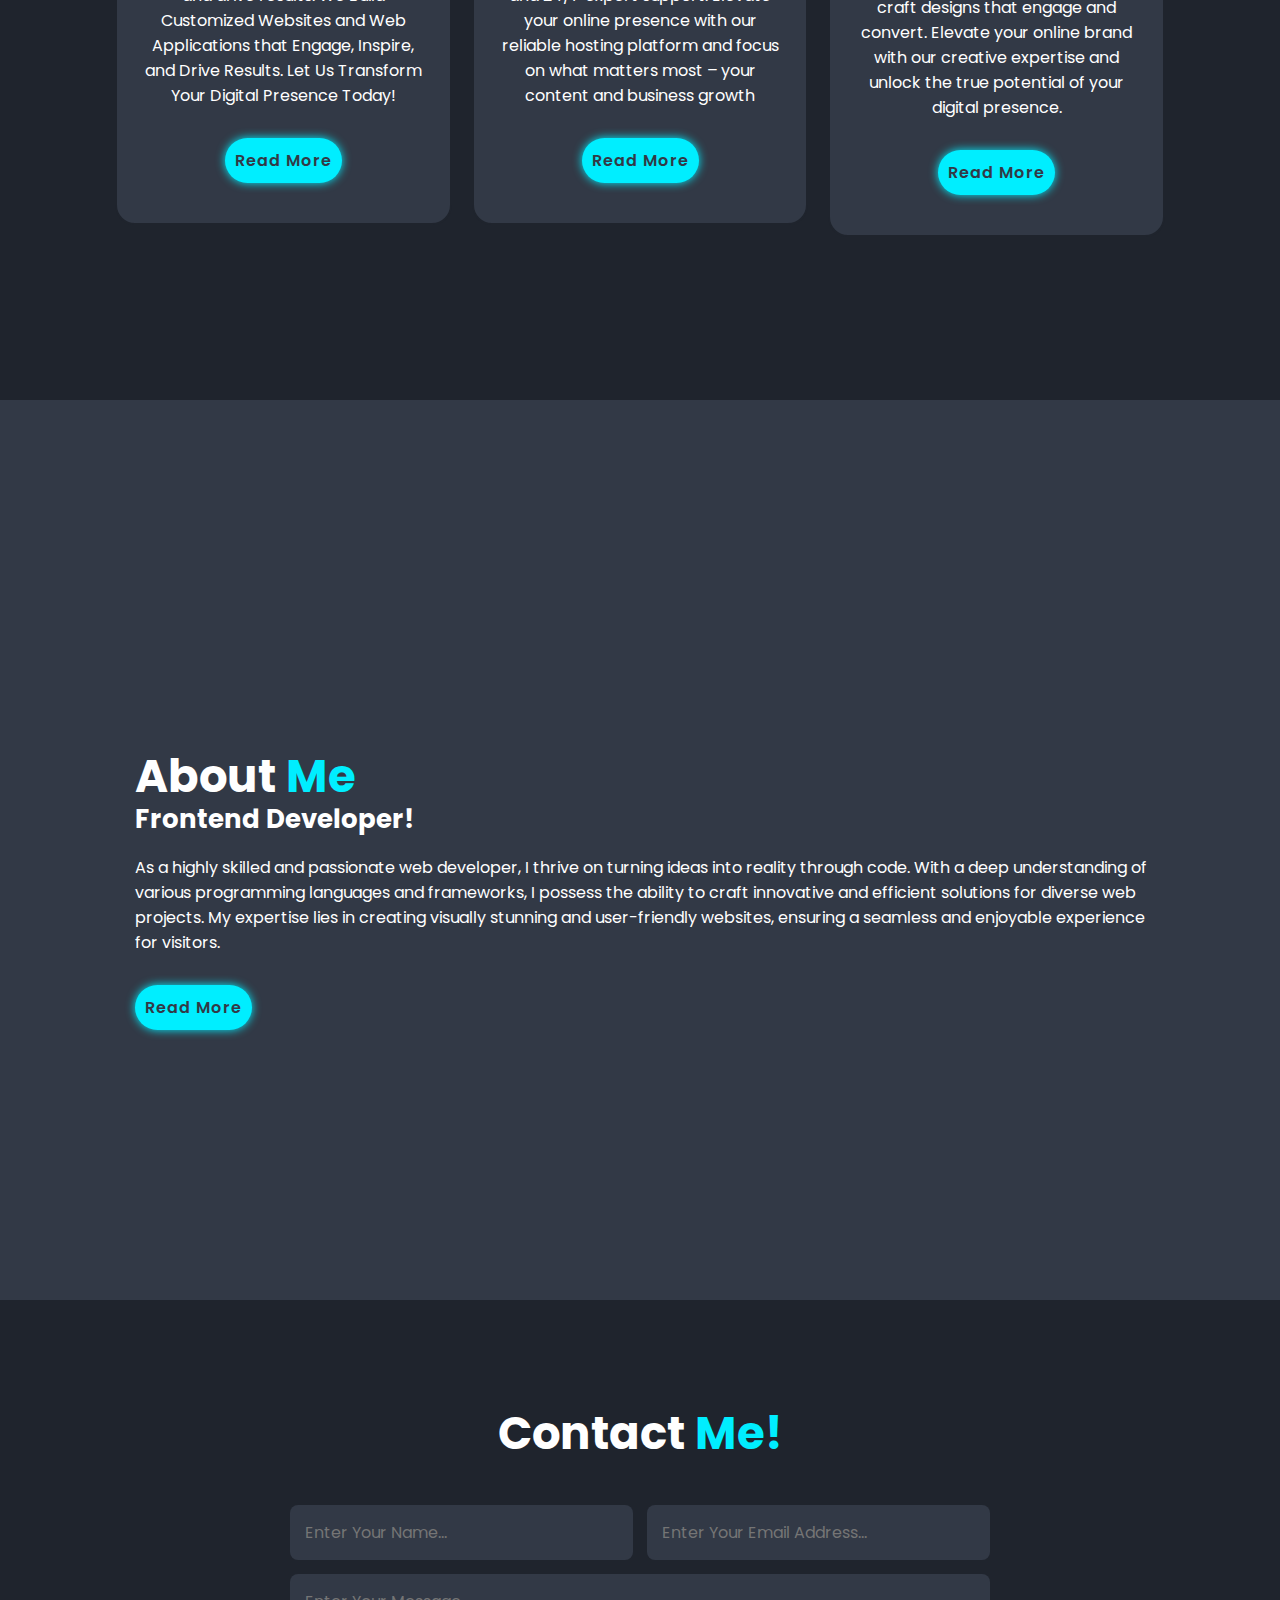
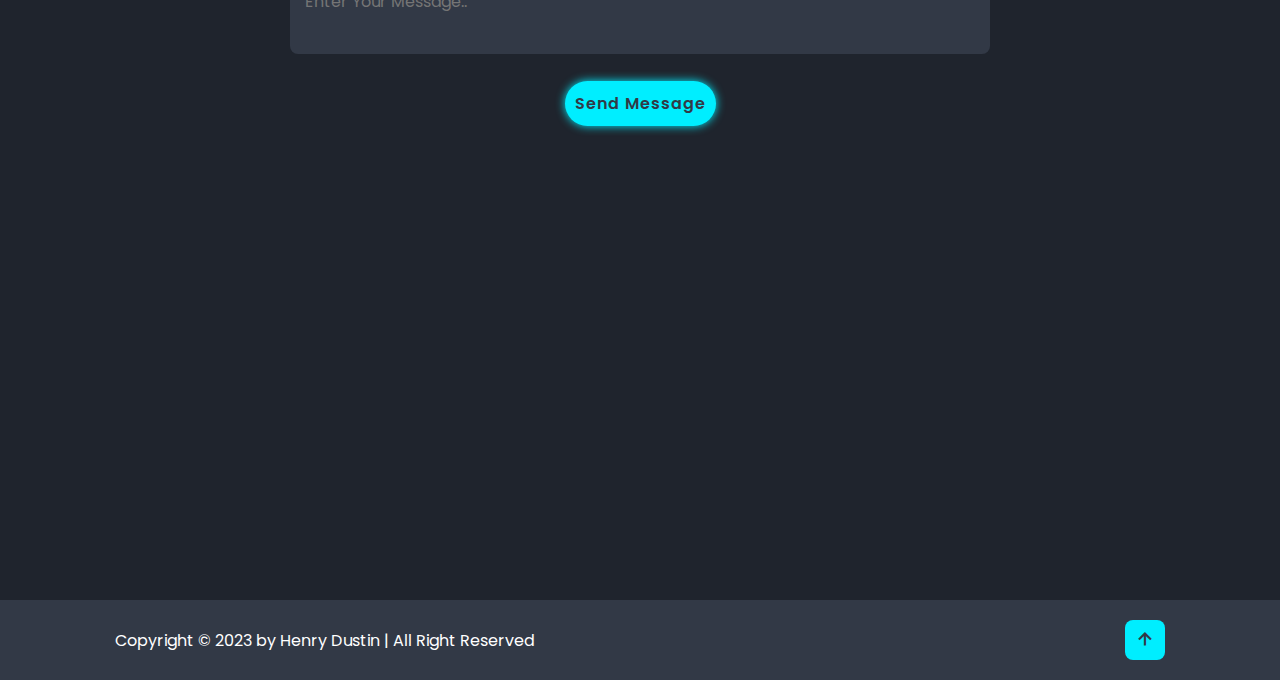
==== commit 90c6a020: "update" ====
--- a/index.html
+++ b/index.html
@@ -12,10 +12,7 @@
       href="https://unpkg.com/boxicons@2.1.4/css/boxicons.min.css"
       rel="stylesheet"
     />
-    <link
-    rel="stylesheet"
-    href="https://cdn.jsdelivr.net/npm/swiper@10/swiper-bundle.min.css"
-  />
+  
     <!-- custom css -->
     <link rel="stylesheet" href="css/style.css" />
   </head>
@@ -74,7 +71,7 @@
          <div class="portfolio-layer">
            <h4>Web Design</h4>
            <p>Lorem ipsum dolor sit, amet consectetur adipisicing elit.</p>
-           <a href="https://transcendent-pothos-7fd9ff.netlify.app/"><i class='bx bx-link-external'></i></a>
+           <a href="https://comisoon.netlify.app/"><i class='bx bx-link-external'></i></a>
          </div>
        </div>
 
@@ -83,7 +80,7 @@
          <div class="portfolio-layer">
            <h4>Web Design</h4>
            <p>Lorem ipsum dolor sit, amet consectetur adipisicing elit.</p>
-           <a href="https://transcendent-pothos-7fd9ff.netlify.app/"><i class='bx bx-link-external'></i></a>
+           <a href="https://comisoon.netlify.app/"><i class='bx bx-link-external'></i></a>
          </div>
        </div>
 
@@ -92,7 +89,7 @@
          <div class="portfolio-layer">
            <h4>Web Design</h4>
            <p>Lorem ipsum dolor sit, amet consectetur adipisicing elit.</p>
-           <a href="https://transcendent-pothos-7fd9ff.netlify.app/"><i class='bx bx-link-external'></i></a>
+           <a href="https://comisoon.netlify.app/"><i class='bx bx-link-external'></i></a>
          </div>
        </div>
 
@@ -100,8 +97,8 @@
          <img src="./images/pexels-photo-69432.jpeg" alt="">
          <div class="portfolio-layer">
            <h4>Web Design</h4>
-           <p>Lorem ipsum dolor sit, amet consectetur adipisicing elit.</p>
-           <a href="https://transcendent-pothos-7fd9ff.netlify.app/"><i class='bx bx-link-external'></i></a>
+           <p>Lorem ipsum dolor sit, amet consectetur </p>
+           <a href="https://comisoon.netlify.app/"><i class='bx bx-link-external'></i></a>
          </div>
        </div>
 
@@ -110,7 +107,7 @@
          <div class="portfolio-layer">
            <h4>Web Design</h4>
            <p>Lorem ipsum dolor sit, amet consectetur adipisicing elit.</p>
-           <a href="https://transcendent-pothos-7fd9ff.netlify.app/"><i class='bx bx-link-external'></i></a>
+           <a href="https://comisoon.netlify.app/"><i class='bx bx-link-external'></i></a>
          </div>
        </div>
       </div>
@@ -220,26 +217,35 @@
               <i class='bx bx-desktop'></i> 
                  <h4>CMS</h4>
             </div>
-            <i class='bx bx-expand-vertical' style="font-size: 2rem;"></i> 
+            <i class='bx bx-chevrons-down' style="font-size: 2rem;"></i> 
            </div>
            <div class="items">
             <div class="item">
               <h5>Wix</h5>
               <div class="progress-area">
                 <div class="progress-bar">
-                  <div class="progress"></div>
+                  <div class="progress2"></div>
                 </div>
                 <h5>92%</h5>
               </div>
             </div>
             <!--end of items-->
+            <div class="item">
+              <h5>WordPress</h5>
+              <div class="progress-area">
+                <div class="progress-bar">
+                  <div class="progress2"></div>
+                </div>
+                <h5>80%</h5>
+              </div>
+            </div>
+            <!--end of items-->
             
            </div>
             </div>
             <!--ens of skill-->
   </div>
 </section>
-
     <!-- services section design -->
 <section class="services" id="services">
   <h2 class="heading">My <span>Services</span></h2>
@@ -320,7 +326,7 @@
 
     <!-- custom js -->
     <script src="js/script.js"></script>
-    <script src="https://cdn.jsdelivr.net/npm/swiper@10/swiper-bundle.min.js"></script>
+  
     
   </body>
 </html>
--- a/css/style.css
+++ b/css/style.css
@@ -397,6 +397,14 @@
 section.skills .skill .item:nth-child(3) .progress-bar .progress1{
   width: 5%;
 }
+section.skills .skill .progress-bar .progress2{
+  height: 100%;
+  width: 92%;
+  background: var(--main-color);
+}
+section.skills .skill .item:nth-child(2) .progress-bar .progress2{
+  width: 80%;
+}
 
 .left i {
   color: var(--second-bg-color);
